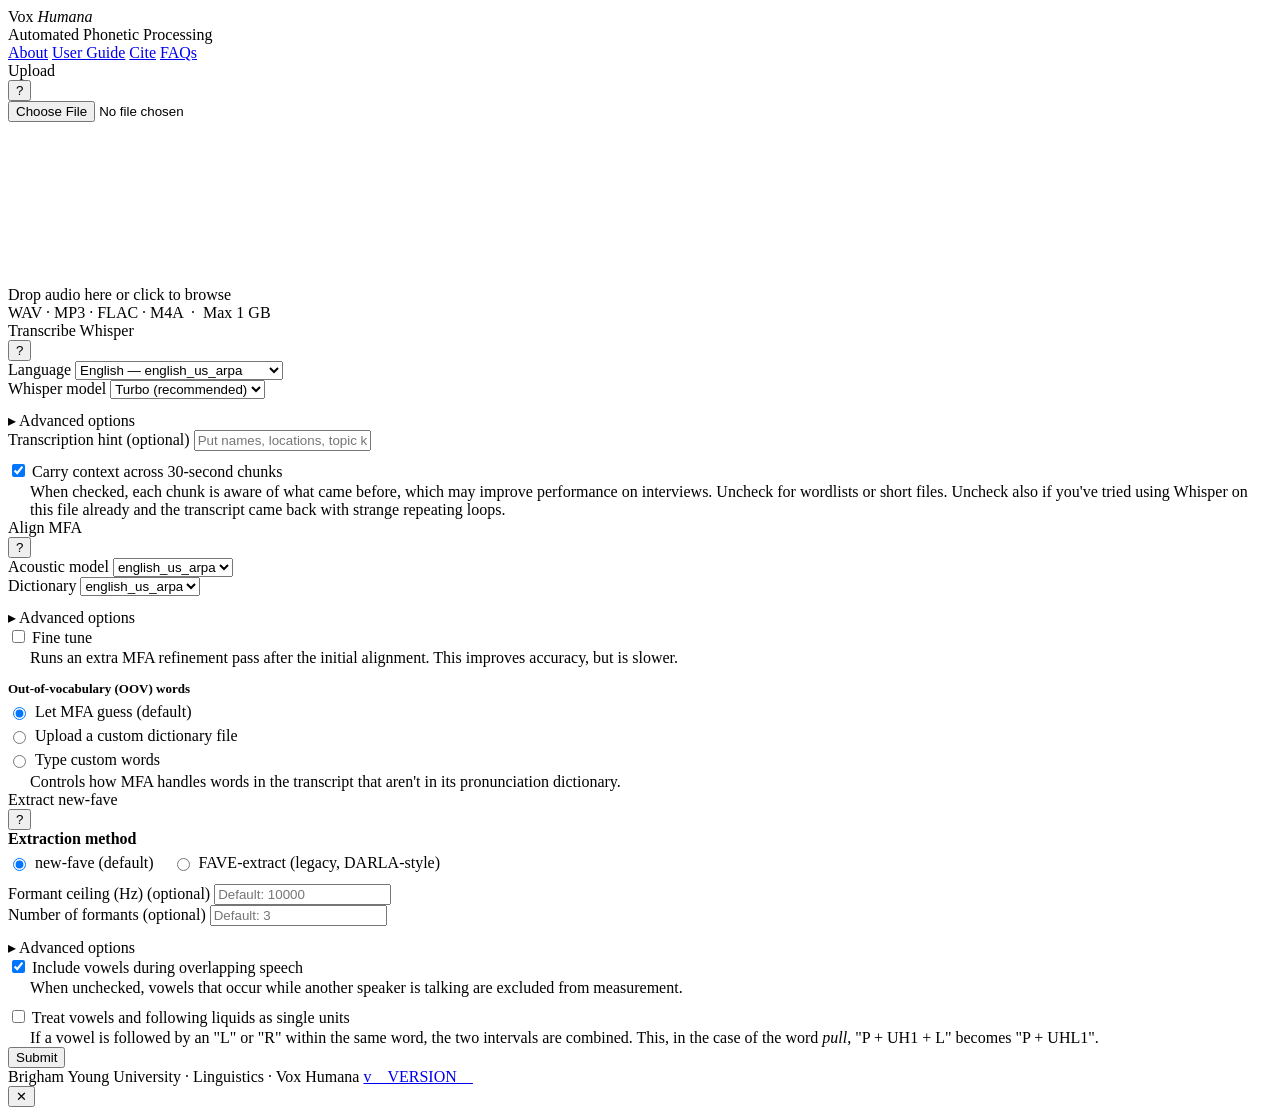
==== web/static/index.html @ cff8c87c "Add custom OOV pronunciation dictionary support for MFA alignment Users can now supply pronunciation" ====
<!DOCTYPE html>
<html lang="en">
<head>
  <meta charset="UTF-8">
  <meta name="viewport" content="width=device-width, initial-scale=1.0">
  <title>Vox Humana — BYU Linguistics</title>
  <link rel="stylesheet" href="__ROOT_PATH__/style.css">
  <script>const ROOT_PATH = "__ROOT_PATH__";</script>
  <script src="__ROOT_PATH__/marked.min.js"></script>
</head>
<body>
<div class="shell">
  <div class="accent-bar"></div>

  <div class="header">
    <div class="logo-area">
      <div class="logo-row">
        <div class="pipe-glyph">
          <span style="width:5px;height:22px;"></span>
          <span style="width:5px;height:30px;"></span>
          <span style="width:5px;height:18px;"></span>
          <span style="width:5px;height:26px;"></span>
        </div>
        <div class="wordmark" onclick="goBack()" title="Back to form">Vox <em>Humana</em></div>
      </div>
      <div class="tagline">Automated Phonetic Processing</div>
    </div>
    <nav class="nav">
      <a href="#" onclick="showDocs('about'); return false;">About</a>
      <a href="#" onclick="showDocs('guide'); return false;">User Guide</a>
      <a href="#" onclick="showDocs('cite'); return false;">Cite</a>
      <a href="#" onclick="showDocs('faq'); return false;">FAQs</a>
    </nav>
  </div>

  <!-- Pipeline progress track — rebuilt dynamically when processing starts -->
  <div class="pipeline-track" id="pipeline-track" style="display:none"></div>

  <!-- ═══════════════════════════════ FORM STATE ═══════════════════════════════ -->
  <div id="state-form" class="body">
    <form id="vxh-form" onsubmit="handleSubmit(event)">

      <!-- ── Upload ─────────────────────────────────────────────────────── -->
      <div class="section">
        <div class="section-head">
          Upload
          <div class="section-rule"></div>
          <button type="button" class="help-btn" onclick="openDrawer('audio')" title="Help">?</button>
        </div>
        <input type="file" id="audio-input" accept=".wav,.mp3,.flac,.m4a,.ogg,.aiff,.aif">
        <div class="upload-zone" id="drop-zone">
          <div class="upload-icon-row">
            <div class="upload-pipe" style="width:6px;height:20px;"></div>
            <div class="upload-pipe" style="width:6px;height:28px;"></div>
            <div class="upload-pipe" style="width:6px;height:16px;"></div>
            <div class="upload-pipe" style="width:6px;height:24px;"></div>
            <div class="upload-pipe" style="width:6px;height:32px;"></div>
            <div class="upload-pipe" style="width:6px;height:18px;"></div>
            <div class="upload-pipe" style="width:6px;height:26px;"></div>
          </div>
          <div class="upload-primary" id="drop-primary">Drop audio here or click to browse</div>
          <div class="upload-secondary" id="drop-secondary">WAV · MP3 · FLAC · M4A &nbsp;·&nbsp; Max 1 GB</div>
          <div class="upload-filename" id="drop-filename" style="display:none"></div>
        </div>

        <!-- TextGrid upload — shown when Transcribe is unchecked -->
        <div id="textgrid-upload-section" style="display:none; margin-top:14px">
          <div class="section-head" style="font-size:11px; margin-bottom:8px">
            Uploaded TextGrid
            <div class="section-rule"></div>
            <button type="button" class="help-btn" onclick="openDrawer('textgrid')" title="Help">?</button>
          </div>
          <input type="file" id="textgrid-input" accept=".TextGrid">
          <div class="upload-zone" id="textgrid-drop-zone" style="padding:20px">
            <div class="upload-primary" id="textgrid-drop-primary" style="font-size:12px">Drop TextGrid here or click to browse</div>
            <div class="upload-secondary" id="textgrid-drop-secondary">.TextGrid (Praat format, utterance tier)</div>
            <div class="upload-filename" id="textgrid-drop-filename" style="display:none"></div>
          </div>

          <!-- Tier picker — shown only for Extract-only jobs (Transcribe and Align
               both off), where the uploaded TextGrid feeds new-fave directly.
               new-fave pairs tiers positionally, not by name, so the user must
               confirm which tier is which rather than let it guess silently. -->
          <div id="tier-picker-section" style="display:none; margin-top:12px; padding:12px 14px; background:var(--pc); border:1px solid var(--pcb); border-radius:4px;">
            <div style="font-size:11px; font-weight:bold; color:var(--pbm); letter-spacing:0.05em; text-transform:uppercase; margin-bottom:8px;">Which tier is which?</div>
            <p style="font-size:12px; color:var(--pbl); margin:0 0 10px; line-height:1.5;">new-fave matches tiers by position, not name, so it needs to know which tier holds phones and which holds words. We've guessed below — check it, or pick manually.</p>
            <div style="display:flex; align-items:flex-end; gap:10px;">
              <div class="field" style="flex:1; min-width:0;">
                <label for="phone-tier-select">Phone tier</label>
                <select id="phone-tier-select" onchange="onTierPickChange()"></select>
              </div>
              <button type="button" class="btn-outline" id="swap-tiers-btn" style="padding:7px 10px; font-size:13px; line-height:1;" onclick="swapTierSelection()" title="Swap phone and word tiers" aria-label="Swap phone and word tiers">⇄</button>
              <div class="field" style="flex:1; min-width:0;">
                <label for="word-tier-select">Word tier</label>
                <select id="word-tier-select" onchange="onTierPickChange()"></select>
              </div>
            </div>
            <p id="tier-picker-status" style="display:none; margin:8px 0 0; font-size:12px; color:#7a3a20; line-height:1.5;"></p>
          </div>

          <!-- Utterance tier picker — shown when Align is running against a
               user-supplied TextGrid (Transcribe off). MFA reads every tier
               in the file as a separate speaker's utterance list, so the
               user must confirm which single tier holds the transcription. -->
          <div id="utterance-tier-picker-section" style="display:none; margin-top:12px; padding:12px 14px; background:var(--pc); border:1px solid var(--pcb); border-radius:4px;">
            <div style="font-size:11px; font-weight:bold; color:var(--pbm); letter-spacing:0.05em; text-transform:uppercase; margin-bottom:8px;">Which tier has the transcription?</div>
            <p style="font-size:12px; color:var(--pbl); margin:0 0 10px; line-height:1.5;">MFA reads every tier in the file as a separate speaker's utterances, so it needs to know which single tier holds the utterance-level transcription. We've guessed below — check it, or pick manually.</p>
            <div class="field">
              <label for="utterance-tier-select">Utterance tier</label>
              <select id="utterance-tier-select"></select>
            </div>
            <p id="utterance-tier-picker-status" style="display:none; margin:8px 0 0; font-size:12px; color:#7a3a20; line-height:1.5;"></p>
          </div>
        </div>
      </div>

      <!-- ── Transcribe ──────────────────────────────────────────────────── -->
      <div class="section">
        <div class="step-head">
          <label class="step-toggle checked" id="toggle-transcription" onclick="toggleStep('transcription')">
            <span class="cb-box"></span>
            <span class="step-label-group">
              <span class="step-label-name">Transcribe</span>
              <span class="step-label-tool">Whisper</span>
            </span>
          </label>
          <div class="section-rule"></div>
          <button type="button" class="help-btn" onclick="openDrawer('transcription')" title="Help">?</button>
        </div>
        <div class="step-body" id="body-transcription">
          <div class="grid-2">
            <div class="field">
              <label for="language">Language</label>
              <select id="language" name="language" onchange="syncLanguage()">
                <option value="en">English — english_us_arpa</option>
                <option value="fr">French — french_mfa</option>
                <option value="de">German — german_mfa</option>
                <option value="pt">Portuguese — portuguese_mfa</option>
                <option value="es">Spanish — spanish_mfa</option>
              </select>
            </div>
            <div class="field">
              <label for="whisper-model">Whisper model</label>
              <select id="whisper-model" name="whisper_model">
                <option value="turbo">Turbo (recommended)</option>
                <option value="large">Large (most accurate)</option>
                <option value="medium">Medium</option>
                <option value="small">Small (fastest)</option>
              </select>
            </div>
          </div>
          <div class="adv-toggle" id="adv-toggle-transcription" onclick="toggleAdvanced('transcription')" style="margin-top:12px">
            <span class="chevron">▸</span> Advanced options
          </div>
          <div class="adv-panel" id="adv-panel-transcription">
            <div class="field">
              <label for="initial-prompt">Transcription hint <span style="font-weight:normal">(optional)</span></label>
              <input type="text" id="initial-prompt" name="initial_prompt" placeholder="Put names, locations, topic keywords, or unusual vocabulary here to help guide the transcription.">
            </div>
            <div class="field-check" style="margin-top:10px">
              <input type="checkbox" id="condition-on-prev" name="condition_on_previous_text" checked>
              <label for="condition-on-prev">Carry context across 30-second chunks</label>
            </div>
            <p class="adv-coming-soon" style="margin: 2px 0 0 22px">When checked, each chunk is aware of what came before, which may improve performance on interviews. Uncheck for wordlists or short files. Uncheck also if you've tried using Whisper on this file already and the transcript came back with strange repeating loops.</p>
          </div>
        </div>
      </div>

      <!-- ── Align ───────────────────────────────────────────────────────── -->
      <div class="section">
        <div class="step-head">
          <label class="step-toggle checked" id="toggle-alignment" onclick="toggleStep('alignment')">
            <span class="cb-box"></span>
            <span class="step-label-group">
              <span class="step-label-name">Align</span>
              <span class="step-label-tool">MFA</span>
            </span>
          </label>
          <div class="section-rule"></div>
          <button type="button" class="help-btn" onclick="openDrawer('alignment')" title="Help">?</button>
        </div>
        <div class="step-body" id="body-alignment">
          <div class="grid-2">
            <div class="field">
              <label for="acoustic-model">Acoustic model</label>
              <select id="acoustic-model" name="acoustic_model">
                <option value="english_us_arpa">english_us_arpa</option>
                <option value="french_mfa">french_mfa</option>
                <option value="german_mfa">german_mfa</option>
                <option value="portuguese_mfa">portuguese_mfa</option>
                <option value="spanish_mfa">spanish_mfa</option>
              </select>
            </div>
            <div class="field">
              <label for="dictionary">Dictionary</label>
              <select id="dictionary" name="dictionary">
                <option value="english_us_arpa">english_us_arpa</option>
                <option value="french_mfa">french_mfa</option>
                <option value="german_mfa">german_mfa</option>
                <option value="portuguese_mfa">portuguese_mfa</option>
                <option value="spanish_mfa">spanish_mfa</option>
              </select>
            </div>
          </div>
          <div class="adv-toggle" id="adv-toggle-alignment" onclick="toggleAdvanced('alignment')" style="margin-top:12px">
            <span class="chevron">▸</span> Advanced options
          </div>
          <div class="adv-panel" id="adv-panel-alignment">
            <div class="field-check">
              <input type="checkbox" id="fine-tune" name="fine_tune">
              <label for="fine-tune">Fine tune</label>
            </div>
            <p class="adv-coming-soon" style="margin: 2px 0 0 22px">Runs an extra MFA refinement pass after the initial alignment. This improves accuracy, but is slower.</p>

            <div style="margin-top:14px">
              <label style="display:block; margin-bottom:6px; font-weight:600; font-size:13px;">Out-of-vocabulary (OOV) words</label>
              <div style="display:flex; flex-direction:column; gap:6px;">
                <label style="display:flex; align-items:center; gap:6px; font-weight:normal; cursor:pointer;">
                  <input type="radio" name="oov_mode" value="guess" id="oov-mode-guess" checked onchange="onOovModeChange()">
                  Let MFA guess (default)
                </label>
                <label style="display:flex; align-items:center; gap:6px; font-weight:normal; cursor:pointer;">
                  <input type="radio" name="oov_mode" value="upload" id="oov-mode-upload" onchange="onOovModeChange()">
                  Upload a custom dictionary file
                </label>
                <label style="display:flex; align-items:center; gap:6px; font-weight:normal; cursor:pointer;">
                  <input type="radio" name="oov_mode" value="type" id="oov-mode-type" onchange="onOovModeChange()">
                  Type custom words
                </label>
              </div>
              <p class="adv-coming-soon" style="margin:4px 0 0 22px">Controls how MFA handles words in the transcript that aren't in its pronunciation dictionary.</p>
              <p class="adv-coming-soon" id="oov-guess-lang-note" style="display:none; margin:4px 0 0 22px; color:#7a3a20;">Automatic guessing isn't available for Spanish or Portuguese yet — out-of-vocabulary words will be left unaligned unless you upload or type custom pronunciations.</p>

              <div id="oov-upload-fields" style="display:none; margin-top:10px; margin-left:22px">
                <input type="file" id="oov-dict-input" accept=".txt,.dict">
                <div class="upload-zone" id="oov-dict-drop-zone" style="padding:20px">
                  <div class="upload-primary" id="oov-dict-drop-primary" style="font-size:12px">Drop dictionary file here or click to browse</div>
                  <div class="upload-secondary" id="oov-dict-drop-secondary">.txt or .dict — tab-separated "word[TAB]pronunciation" lines</div>
                  <div class="upload-filename" id="oov-dict-drop-filename" style="display:none"></div>
                </div>
                <div class="field-check" style="margin-top:10px">
                  <input type="checkbox" id="oov-merge-checkbox" name="oov_merge_with_builtin" checked>
                  <label for="oov-merge-checkbox">Merge with built-in dictionary</label>
                </div>
                <p class="adv-coming-soon" style="margin:2px 0 0 22px">When unchecked, your uploaded file completely replaces the built-in dictionary for this job instead of adding to it.</p>
                <p class="adv-coming-soon" style="margin:4px 0 0 22px">Format: one entry per line, tab-separated — the word, then its pronunciation using the phone set of the selected dictionary (e.g. CMU ARPABET for english_us_arpa). Checked against that dictionary's phone set before the job starts, so a bad phone symbol is caught immediately.</p>
              </div>

              <div id="oov-type-fields" style="display:none; margin-top:10px; margin-left:22px">
                <textarea name="oov_custom_words" id="oov-custom-words" rows="5" placeholder="mormonese&#9;M AO1 R M AH0 N IY1 Z"></textarea>
                <p class="adv-coming-soon" style="margin:4px 0 0">One word per line, tab-separated from its pronunciation using the phone set of the selected dictionary. Always merged with the built-in dictionary, and checked against its phone set before the job starts.</p>
              </div>
            </div>
          </div>
        </div>
      </div>

      <!-- ── Extract ─────────────────────────────────────────────────────── -->
      <div class="section">
        <div class="step-head">
          <label class="step-toggle checked" id="toggle-formants" onclick="toggleStep('formants')">
            <span class="cb-box"></span>
            <span class="step-label-group">
              <span class="step-label-name">Extract</span>
              <span class="step-label-tool">new-fave</span>
            </span>
          </label>
          <div class="section-rule"></div>
          <button type="button" class="help-btn" onclick="openDrawer('formants')" title="Help">?</button>
        </div>
        <p id="formants-lang-note" style="display:none; margin:4px 0 0; padding:8px 12px; background:#fff5f0; border:1px solid #d4856a; border-radius:4px; font-size:12px; color:#7a3a20; line-height:1.5;">Formant extraction (new-fave) currently works with English, Spanish, French, German, and Portuguese only. Switch to one of these languages to re-enable this step.</p>
        <div class="step-body" id="body-formants">
          <div class="field-check" style="margin-bottom:12px">
            <label style="display:block; margin-bottom:6px; font-weight:600;">Extraction method</label>
            <div style="display:flex; gap:18px; align-items:center; flex-wrap:wrap;">
              <label style="display:flex; align-items:center; gap:6px; font-weight:normal; cursor:pointer;">
                <input type="radio" name="formants_engine" value="newfave" id="engine-newfave" checked onchange="onFormantsEngineChange()">
                new-fave (default)
              </label>
              <label style="display:flex; align-items:center; gap:6px; font-weight:normal; cursor:pointer;" id="engine-fave-extract-label">
                <input type="radio" name="formants_engine" value="fave_extract" id="engine-fave-extract" onchange="onFormantsEngineChange()">
                FAVE-extract (legacy, DARLA-style)
              </label>
            </div>
            <p class="adv-coming-soon" id="fave-extract-lang-note" style="display:none; margin:4px 0 0;">FAVE-extract is English only — not available for the selected language.</p>
          </div>

          <div id="newfave-fields">
            <div class="grid-2">
              <div class="field">
                <label for="formant-ceiling">Formant ceiling (Hz) <span style="font-weight:normal">(optional)</span></label>
                <input type="text" id="formant-ceiling" name="formant_ceiling" placeholder="Default: 10000">
              </div>
              <div class="field">
                <label for="num-formants">Number of formants <span style="font-weight:normal">(optional)</span></label>
                <input type="text" id="num-formants" name="num_formants" placeholder="Default: 3">
              </div>
            </div>
            <div class="adv-toggle" id="adv-toggle-formants" onclick="toggleAdvanced('formants')" style="margin-top:12px">
              <span class="chevron">▸</span> Advanced options
            </div>
            <div class="adv-panel" id="adv-panel-formants">
              <div class="field-check">
                <input type="checkbox" id="include-overlaps" name="include_overlaps" checked>
                <label for="include-overlaps">Include vowels during overlapping speech</label>
              </div>
              <p class="adv-coming-soon" style="margin: 2px 0 0 22px">When unchecked, vowels that occur while another speaker is talking are excluded from measurement.</p>

              <div class="field-check" style="margin-top:10px">
                <input type="checkbox" id="combine-preliquid" name="combine_preliquid" onchange="onCombinePreliquidChange()">
                <label for="combine-preliquid">Treat vowels and following liquids as single units</label>
              </div>
              <p class="adv-coming-soon" style="margin: 2px 0 0 22px">If a vowel is followed by an &quot;L&quot; or &quot;R&quot; within the same word, the two intervals are combined. This, in the case of the word <em>pull</em>, &quot;P + UH1 + L&quot; becomes &quot;P + UHL1&quot;.</p>
              <p class="adv-coming-soon" id="combine-preliquid-lang-note" style="display:none; margin: 4px 0 0 22px; color:#7a3a20;">English only — requires CMU ARPABET stress-marked phone labels.</p>

              <div id="combine-preliquid-sub" style="display:none; margin-top:8px; margin-left:22px">
                <div class="field-check">
                  <input type="checkbox" id="include-intervocalic" name="include_intervocalic" checked>
                  <label for="include-intervocalic">Include intervocalic liquids</label>
                </div>
                <p class="adv-coming-soon" style="margin: 2px 0 0 22px">When checked (default), a liquid is combined with the previous vowel even if it's followed by another vowel in the same word — e.g. the "L" in <em>yellow</em>, or in <em>fuller</em>/<em>pooling</em> where a vowel-initial suffix follows what's really a coda liquid. When unchecked, only word-final or preconsonantal liquids are combined (as in <em>pull</em> or <em>world</em>) — but this also excludes cases like <em>fuller</em>/<em>pooling</em> that arguably should still count, since there's no way to tell those apart from true onset liquids like the one in <em>yellow</em> using phone adjacency alone.</p>
              </div>
            </div>
          </div>

          <div id="fave-extract-fields" style="display:none; margin-top:4px; padding:12px; background:#f7f5f0; border:1px solid #ddd; border-radius:4px;">
            <p style="margin:0 0 10px; font-size:12px; color:#555; line-height:1.5;">FAVE-extract is the original FAVE/DARLA vowel-formant algorithm, kept for comparison and reproducibility with older FAVE- or DARLA-based work. English only.</p>
            <div class="grid-2">
              <div class="field">
                <label for="fave-sex">Voice type <span style="font-weight:normal">(required)</span></label>
                <select id="fave-sex" name="fave_sex">
                  <option value="">Select…</option>
                  <option value="f">High</option>
                  <option value="m">Low</option>
                </select>
              </div>
              <div class="field">
                <label for="fave-name">Speaker name <span style="font-weight:normal">(optional)</span></label>
                <input type="text" id="fave-name" name="fave_name">
              </div>
            </div>
          </div>
        </div>
      </div>

      <div id="step-warning" style="display:none; margin-bottom:16px; padding:10px 14px; background:#fff5f0; border:1px solid #d4856a; border-radius:4px; font-size:12px; color:#7a3a20; line-height:1.5;">
        <strong>Invalid combination:</strong> Cannot jump straight from Transcribe to Extract.
      </div>

      <div class="section" style="margin-bottom:0">
        <div class="submit-area">
          <button type="submit" class="btn" id="submit-btn">Submit</button>
        </div>
      </div>

    </form>
  </div>

  <!-- ══════════════════════════════ RUNNING STATE ══════════════════════════════ -->
  <div id="state-running" class="body" style="display:none">
    <div class="progress-view" id="primary-progress-view">
      <div class="progress-spinner">
        <div class="spinner-pipe"></div>
        <div class="spinner-pipe active"></div>
        <div class="spinner-pipe"></div>
        <div class="spinner-pipe active"></div>
        <div class="spinner-pipe"></div>
      </div>
      <div class="progress-filename" id="progress-filename"></div>
      <div class="progress-step-label" id="progress-step-label">Starting…</div>
      <div class="progress-fun-label" id="progress-fun-label"></div>
      <div class="progress-note">
        Processing time scales with recording length — a 1-hour interview may take up to an hour.
        Keep this tab open; the page will update automatically when results are ready.
      </div>
      <div class="progress-note" style="margin-top:6px">Job ID: <code id="running-job-id"></code></div>
      <div class="field-check" style="margin-top:4px">
        <input type="checkbox" id="sound-notify" onchange="onSoundNotifyChange(this)">
        <label for="sound-notify" style="font-size:11px; color:var(--pbl)">Play a sound when processing is complete</label>
      </div>

      <!-- Shown in place of the spinner once this job finishes, but only if
           additional files (below) are also in flight — otherwise the app
           navigates to the full-screen Done/Error state as usual. -->
      <div class="primary-done-inline" id="primary-done-inline" style="display:none">
        <button type="button" class="batch-remove-btn" style="position:absolute; top:8px; right:8px;" title="Dismiss" onclick="dismissPrimaryJob()">×</button>
        <span class="primary-inline-title">✓ Done</span>
        <button type="button" class="btn" style="padding:6px 16px; font-size:10px;" onclick="downloadResults()">Download results</button>
      </div>
      <div class="primary-error-inline" id="primary-error-inline" style="display:none">
        <button type="button" class="batch-remove-btn" style="position:absolute; top:8px; right:8px;" title="Dismiss" onclick="dismissPrimaryJob()">×</button>
        <div class="primary-inline-title" style="color:#c4603a;">✕ Processing failed</div>
        <div class="primary-inline-message" id="primary-error-inline-message"></div>
        <button type="button" class="btn-outline" style="padding:6px 14px; font-size:10px; margin-top:8px;" onclick="downloadResults()">Download partial results</button>
      </div>
    </div>

    <!-- Each confirmed additional file gets its own mini version of the
         panel above (filename, spinner, job ID, sound toggle), stacked here
         in confirmation order and separated by a divider. -->
    <div id="confirmed-jobs-container"></div>

    <!-- ── Process additional files ──────────────────────────────────────
         Uses the exact settings the job above was submitted with — there's
         no live settings form on this page, so nothing here can drift out
         of sync with it. -->
    <div class="section" id="batch-add-section" style="margin-top:4px; padding:0 28px 24px;">
      <div class="section-head">
        Process additional files
        <div class="section-rule"></div>
        <button type="button" class="btn-outline" style="padding:5px 12px; font-size:9px;" onclick="resetForm()" title="Reset the page — jobs already running keep going and stay recoverable, they just leave this view">Start over</button>
      </div>
      <p style="font-size:11px; color:var(--pbl); margin:0 0 12px; line-height:1.6;" id="batch-add-hint">Uses the same settings as the job above. Drop more files here — each one runs through the queue on its own, so you don't have to wait for this job to finish.</p>
      <input type="file" id="batch-file-input" multiple>
      <div class="upload-zone batch-drop-zone" id="batch-drop-zone">
        <div class="upload-primary" id="batch-drop-primary">Drop audio/TextGrid files here, or click to browse</div>
        <div class="upload-secondary" id="batch-drop-secondary">Up to 8 hours of audio (200 files max) — matched automatically by filename</div>
      </div>
      <div class="batch-capacity-status" id="batch-capacity-status"></div>
      <div id="batch-cap-banner"></div>
      <div class="batch-table" id="batch-table" style="margin-top:12px"></div>
      <div class="batch-summary-bar" id="batch-summary-bar"></div>
    </div>
  </div>

  <!-- ═══════════════════════════════ DONE STATE ════════════════════════════════ -->
  <div id="state-done" class="body" style="display:none">
    <div class="results-view">
      <div class="success-mark">✓</div>
      <div class="results-title">Processing complete</div>
      <div class="progress-filename" id="done-filename"></div>
      <div class="results-note" id="results-note">
        Your results are ready.
      </div>
      <div class="results-note" style="margin-top:4px">Job ID: <code id="done-job-id"></code></div>
      <div class="results-actions">
        <button class="btn" id="download-btn" onclick="downloadResults()">Download results</button>
        <button class="btn-outline" onclick="resetForm()">Submit another file</button>
      </div>
    </div>
  </div>

  <!-- ══════════════════════════════ ERROR STATE ════════════════════════════════ -->
  <div id="state-error" class="body" style="display:none; position:relative">
    <button type="button" class="batch-remove-btn" style="position:absolute; top:8px; right:8px;" title="Dismiss" onclick="resetForm()">×</button>
    <div class="error-view">
      <div class="error-icon">✕</div>
      <div class="error-title">Processing failed</div>
      <div class="error-message" id="error-message"></div>
      <div class="error-contact">
        <p>Need help? Email <a href="mailto:joey_stanley@byu.edu">joey_stanley@byu.edu</a> and include:</p>
        <ul>
          <li>Your <strong>Job ID</strong>: <code id="error-job-id"></code></li>
          <li>The files you uploaded:
            <ul id="error-uploaded-files"></ul>
          </li>
        </ul>
      </div>
      <div style="display:flex; gap:12px;">
        <button class="btn-outline" onclick="downloadResults()">Download partial results</button>
        <button class="btn" onclick="resetForm()">Try again</button>
      </div>
    </div>
  </div>

  <!-- ════════════════════════════════ DOCS STATE ═══════════════════════════════ -->
  <div id="state-docs" style="display:none">

    <div class="docs-tab-nav">
      <button class="docs-back-btn" onclick="goBack()">← Back</button>
      <button id="tabBtn-about" class="docs-tab-btn active" onclick="switchTab('about')">About</button>
      <button id="tabBtn-guide" class="docs-tab-btn" onclick="switchTab('guide')">User Guide</button>
      <button id="tabBtn-cite"  class="docs-tab-btn" onclick="switchTab('cite')">Cite</button>
      <button id="tabBtn-faq"   class="docs-tab-btn" onclick="switchTab('faq')">FAQs</button>
    </div>

    <div class="body">

      <!-- Tab content is loaded from /content/*.md on first open -->
      <div id="tab-about" class="tab-panel prose"></div>
      <div id="tab-guide" class="tab-panel prose" style="display:none"></div>
      <div id="tab-cite"  class="tab-panel prose" style="display:none"></div>
      <div id="tab-faq"   class="tab-panel prose" style="display:none"></div>

        </div><!-- /.body -->
  </div><!-- /#state-docs -->

  <div class="footer">
    <div class="footer-left">Brigham Young University · Linguistics · Vox Humana <a href="https://github.com/JoeyStanley/VoxHumana/blob/main/CHANGELOG.md" target="_blank" rel="noopener" class="footer-version-link">v__VERSION__</a></div>
    <div class="pipe-row-footer">
      <span style="width:3px;height:9px;"></span>
      <span style="width:3px;height:13px;"></span>
      <span style="width:3px;height:7px;"></span>
      <span style="width:3px;height:11px;"></span>
      <span style="width:3px;height:15px;"></span>
      <span style="width:3px;height:8px;"></span>
      <span style="width:3px;height:12px;"></span>
    </div>
  </div>

  <!-- ─── Slide-in drawer ─────────────────────────────────────────────────── -->
  <div class="drawer-overlay" id="drawer-overlay" onclick="closeDrawer()"></div>
  <div class="drawer" id="drawer">
    <div class="drawer-header">
      <div class="drawer-title" id="drawer-title"></div>
      <button class="drawer-close" onclick="closeDrawer()">✕</button>
    </div>
    <div class="drawer-body prose" id="drawer-body"></div>
  </div>

</div><!-- /.shell -->

<script>
  // ─── Content paths (edit .md files in web/static/content/) ─────────────────────
  const DRAWER_META = {
    audio:         { title: 'Audio file',                    path: `${ROOT_PATH}/content/help-audio.md` },
    transcription: { title: 'Transcription · Whisper',       path: `${ROOT_PATH}/content/help-transcription.md` },
    alignment:     { title: 'Forced alignment · MFA',        path: `${ROOT_PATH}/content/help-alignment.md` },
    formants:      { title: 'Formant extraction · new-fave', path: `${ROOT_PATH}/content/help-formants.md` },
    textgrid:      { title: 'Uploading your own TextGrid',    path: `${ROOT_PATH}/content/help-textgrid.md` },
  };

  const TAB_PATHS = {
    about: `${ROOT_PATH}/content/about.md`,
    guide: `${ROOT_PATH}/content/guide.md`,
    cite:  `${ROOT_PATH}/content/cite.md`,
    faq:   `${ROOT_PATH}/content/faq.md`,
  };

  // ─── Markdown loader ──────────────────────────────────────────────────────────
  const _cache = {};

  async function renderMarkdown(path) {
    if (_cache[path]) return _cache[path];
    const res = await fetch(path);
    if (!res.ok) throw new Error(`HTTP ${res.status} loading ${path}`);
    let html = marked.parse(await res.text());
    // open external links in a new tab
    html = html.replace(/<a href="(https?:\/\/[^"]+)"/g,
                        '<a href="$1" target="_blank" rel="noopener"');
    _cache[path] = html;
    return html;
  }

  // ─── State ────────────────────────────────────────────────────────────────────
  let selectedFile     = null;
  let selectedTextGrid = null;
  let selectedOovDictionary = null;
  let currentJobId        = null;
  let currentDownloadToken = null;
  let primarySettled   = true;  // false while the primary job still needs polling
  let globalPollTimer  = null;  // single shared timer for the primary + every confirmed row
  let inDocs           = false;
  let appViewState     = 'form';
  let completionSoundEnabled = false;

  // Fun rotating status messages shown under the real step label while a job
  // is running — purely decorative, doesn't reflect actual pipeline state.
  // Loaded from content/loading-messages.txt so new ones can be added without
  // touching this file; this fallback only covers a fetch failure.
  let FUN_LOADING_MESSAGES = ['Warming up the pipes…'];
  let funMessageTimer = null;

  const funMessagesPromise = (async () => {
    try {
      const res = await fetch(`${ROOT_PATH}/content/loading-messages.txt`);
      if (res.ok) {
        const lines = (await res.text()).split('\n')
          .map(l => l.trim())
          .filter(l => l && !l.startsWith('#'));
        if (lines.length) FUN_LOADING_MESSAGES = lines;
      }
    } catch (err) { /* keep the fallback message */ }
  })();

  async function startFunMessages() {
    if (funMessageTimer) return;
    await funMessagesPromise;
    if (appViewState !== 'running') return; // state moved on while messages were loading
    const el = document.getElementById('progress-fun-label');
    if (!el) return;
    let i = Math.floor(Math.random() * FUN_LOADING_MESSAGES.length);
    el.textContent = FUN_LOADING_MESSAGES[i];
    funMessageTimer = setInterval(() => {
      i = (i + 1) % FUN_LOADING_MESSAGES.length;
      el.textContent = FUN_LOADING_MESSAGES[i];
    }, 4000);
  }

  function stopFunMessages() {
    if (funMessageTimer) {
      clearInterval(funMessageTimer);
      funMessageTimer = null;
    }
    const el = document.getElementById('progress-fun-label');
    if (el) el.textContent = '';
  }

  // Which steps are active (all on by default)
  const stepActive = { transcription: true, alignment: true, formants: true };

  // True when formants was auto-disabled due to a non-English language selection,
  // so we know to re-enable it if the user switches back to English (but not if
  // they manually unchecked it themselves).
  let formantsLockedByLanguage = false;

  // Mapping from backend step number → track position (rebuilt on submit)
  let trackStepMap = {};

  // ─── Batch upload state ("process additional files", on the running page) ────
  // There's no live settings form on the running page, so there's nothing to
  // lock — every row submits with whatever the (hidden, unreachable) form
  // fields already hold, which can't change once a job is in flight.
  let batchFiles           = [];   // {fid, file, relDir, kind, duration}
  let batchRows            = [];   // see makeRow()
  let fidCounter            = 0;
  let rowIdCounter          = 0;
  const MAX_BATCH_FILE_COUNT   = 200;
  const MAX_TOTAL_AUDIO_SECONDS = 8 * 3600;
  const MAX_CONCURRENT_UPLOADS = 2;
  let activeUploadCount    = 0;
  const uploadQueue         = [];
  let dragSource            = null; // {rowId, side} for drag-to-repair
  const BATCH_AUDIO_EXTENSIONS = new Set(['.wav', '.mp3', '.flac', '.ogg', '.m4a', '.aiff', '.aif']);
  const KNOWN_SUFFIXES = ['_aligned', '-aligned', '_corrected', '-corrected', '_edited', '-edited', '_final', '-final'];
  const VXH_JOBS_KEY = 'vxh_jobs';

  // ─── File selection ───────────────────────────────────────────────────────────
  const dropZone  = document.getElementById('drop-zone');
  const fileInput = document.getElementById('audio-input');

  dropZone.addEventListener('click', () => fileInput.click());
  dropZone.addEventListener('dragover', (e) => { e.preventDefault(); dropZone.classList.add('drag-over'); });
  dropZone.addEventListener('dragleave', () => dropZone.classList.remove('drag-over'));
  dropZone.addEventListener('drop', (e) => {
    e.preventDefault(); dropZone.classList.remove('drag-over');
    if (e.dataTransfer.files[0]) setFile(e.dataTransfer.files[0]);
  });
  fileInput.addEventListener('change', () => { if (fileInput.files[0]) setFile(fileInput.files[0]); });

  function setFile(file) {
    selectedFile = file;
    dropZone.classList.add('has-file');
    document.getElementById('drop-primary').textContent     = 'File selected';
    document.getElementById('drop-secondary').style.display = 'none';
    const fn = document.getElementById('drop-filename');
    fn.textContent   = file.name;
    fn.style.display = 'block';
  }

  // TextGrid upload
  const tgDropZone  = document.getElementById('textgrid-drop-zone');
  const tgFileInput = document.getElementById('textgrid-input');

  tgDropZone.addEventListener('click', () => tgFileInput.click());
  tgDropZone.addEventListener('dragover', (e) => { e.preventDefault(); tgDropZone.classList.add('drag-over'); });
  tgDropZone.addEventListener('dragleave', () => tgDropZone.classList.remove('drag-over'));
  tgDropZone.addEventListener('drop', (e) => {
    e.preventDefault(); tgDropZone.classList.remove('drag-over');
    if (e.dataTransfer.files[0]) setTextGrid(e.dataTransfer.files[0]);
  });
  tgFileInput.addEventListener('change', () => { if (tgFileInput.files[0]) setTextGrid(tgFileInput.files[0]); });

  // Custom OOV dictionary upload
  const oovDropZone  = document.getElementById('oov-dict-drop-zone');
  const oovFileInput = document.getElementById('oov-dict-input');

  oovDropZone.addEventListener('click', () => oovFileInput.click());
  oovDropZone.addEventListener('dragover', (e) => { e.preventDefault(); oovDropZone.classList.add('drag-over'); });
  oovDropZone.addEventListener('dragleave', () => oovDropZone.classList.remove('drag-over'));
  oovDropZone.addEventListener('drop', (e) => {
    e.preventDefault(); oovDropZone.classList.remove('drag-over');
    if (e.dataTransfer.files[0]) setOovDictionary(e.dataTransfer.files[0]);
  });
  oovFileInput.addEventListener('change', () => { if (oovFileInput.files[0]) setOovDictionary(oovFileInput.files[0]); });

  function setOovDictionary(file) {
    selectedOovDictionary = file;
    oovDropZone.classList.add('has-file');
    document.getElementById('oov-dict-drop-primary').textContent     = 'File selected';
    document.getElementById('oov-dict-drop-secondary').style.display = 'none';
    const fn = document.getElementById('oov-dict-drop-filename');
    fn.textContent   = file.name;
    fn.style.display = 'block';
  }

  // ─── "Process additional files" drop zone (on the running page) ─────────────
  // Always goes through the batch table, even for a single file, since this
  // zone's whole purpose is reviewing/pairing before it submits.
  const batchDropZone  = document.getElementById('batch-drop-zone');
  const batchFileInput = document.getElementById('batch-file-input');

  batchDropZone.addEventListener('click', () => batchFileInput.click());
  batchDropZone.addEventListener('dragover', (e) => { e.preventDefault(); batchDropZone.classList.add('drag-over'); });
  batchDropZone.addEventListener('dragleave', () => batchDropZone.classList.remove('drag-over'));
  batchDropZone.addEventListener('drop', async (e) => {
    e.preventDefault(); batchDropZone.classList.remove('drag-over');
    const entries = await collectFilesFromDataTransfer(e.dataTransfer);
    if (entries.length) mergeIntoBatch(entries);
  });
  batchFileInput.addEventListener('change', () => {
    const entries = Array.from(batchFileInput.files).map(file => ({
      file,
      relDir: file.webkitRelativePath ? file.webkitRelativePath.split('/').slice(0, -1).join('/') : '',
    }));
    batchFileInput.value = '';
    if (entries.length) mergeIntoBatch(entries);
  });

  function setTextGrid(file) {
    selectedTextGrid = file;
    tgDropZone.classList.add('has-file');
    document.getElementById('textgrid-drop-primary').textContent     = 'File selected';
    document.getElementById('textgrid-drop-secondary').style.display = 'none';
    const fn = document.getElementById('textgrid-drop-filename');
    fn.textContent   = file.name;
    fn.style.display = 'block';
    maybeLoadTierPicker();
  }

  // ─── Tier picker ───────────────────────────────────────────────────────────
  // Two upload flows need the user to confirm which tier in their TextGrid
  // plays which role, rather than let the app guess silently:
  //   - Extract-only (Transcribe and Align both off): new-fave pairs a
  //     speaker's tiers positionally as (Word, Phone) — it never looks at
  //     tier names, and silently misreads any other tier count or order.
  //   - Align-only (Transcribe off, Align on): MFA reads every tier in the
  //     file as a separate speaker's utterance list, so the user must
  //     confirm which single tier holds the transcription.
  let tierPickerLoadedFor = null;
  let _phonePrev = null;
  let _wordPrev  = null;

  function isExtractOnlyMode() {
    return !stepActive.transcription && !stepActive.alignment;
  }

  function isAlignOnlyTextGridMode() {
    return !stepActive.transcription && stepActive.alignment;
  }

  function populateUtteranceTierSelect(tierNames, guess) {
    const sel = document.getElementById('utterance-tier-select');
    sel.innerHTML = '';
    tierNames.forEach((name, i) => {
      const opt = document.createElement('option');
      opt.value = String(i);
      opt.textContent = `${i + 1}. ${name}`;
      sel.appendChild(opt);
    });

    const hasGuess = (v) => v !== null && v !== undefined;
    sel.value = String(hasGuess(guess.utterance) ? guess.utterance : 0);

    const statusEl = document.getElementById('utterance-tier-picker-status');
    if (tierNames.length > 1) {
      statusEl.textContent = 'This TextGrid has more than one tier — MFA reads each as a separate speaker, so pick the one with the transcription.';
      statusEl.style.display = '';
    } else {
      statusEl.style.display = 'none';
    }
  }

  function populateTierSelects(tierNames, guess) {
    const phoneSel = document.getElementById('phone-tier-select');
    const wordSel  = document.getElementById('word-tier-select');
    phoneSel.innerHTML = '';
    wordSel.innerHTML  = '';
    tierNames.forEach((name, i) => {
      const label = `${i + 1}. ${name}`;
      const opt1 = document.createElement('option');
      opt1.value = String(i); opt1.textContent = label;
      phoneSel.appendChild(opt1);
      const opt2 = document.createElement('option');
      opt2.value = String(i); opt2.textContent = label;
      wordSel.appendChild(opt2);
    });

    const hasGuess = (v) => v !== null && v !== undefined;
    const phoneIdx = hasGuess(guess.phone) ? guess.phone : 0;
    const wordIdx  = hasGuess(guess.word)  ? guess.word  : (tierNames.length > 1 ? 1 : 0);
    phoneSel.value = String(phoneIdx);
    wordSel.value  = String(wordIdx);
    _phonePrev = phoneSel.value;
    _wordPrev  = wordSel.value;

    const statusEl = document.getElementById('tier-picker-status');
    if (tierNames.length < 2) {
      statusEl.textContent = 'This TextGrid only has one tier — new-fave needs separate word and phone tiers.';
      statusEl.style.display = '';
    } else {
      statusEl.style.display = 'none';
    }
  }

  function onTierPickChange() {
    const phoneSel = document.getElementById('phone-tier-select');
    const wordSel  = document.getElementById('word-tier-select');
    if (phoneSel.value === wordSel.value) {
      // Whichever select just changed stole the other's tier — hand the
      // other select the value it gave up, so the two never collide.
      if (phoneSel.value !== _phonePrev) wordSel.value = _phonePrev;
      else phoneSel.value = _wordPrev;
    }
    _phonePrev = phoneSel.value;
    _wordPrev  = wordSel.value;
  }

  function swapTierSelection() {
    const phoneSel = document.getElementById('phone-tier-select');
    const wordSel  = document.getElementById('word-tier-select');
    const tmp = phoneSel.value;
    phoneSel.value = wordSel.value;
    wordSel.value  = tmp;
    _phonePrev = phoneSel.value;
    _wordPrev  = wordSel.value;
  }

  async function maybeLoadTierPicker() {
    const wordPhoneSection = document.getElementById('tier-picker-section');
    const utteranceSection = document.getElementById('utterance-tier-picker-section');
    const mode = isExtractOnlyMode() ? 'wordphone' : (isAlignOnlyTextGridMode() ? 'utterance' : null);

    if (!mode || !selectedTextGrid) {
      wordPhoneSection.style.display = 'none';
      utteranceSection.style.display = 'none';
      tierPickerLoadedFor = null;
      return;
    }
    wordPhoneSection.style.display = mode === 'wordphone' ? '' : 'none';
    utteranceSection.style.display = mode === 'utterance' ? '' : 'none';

    if (tierPickerLoadedFor === selectedTextGrid) return; // already loaded for this file
    tierPickerLoadedFor = selectedTextGrid;

    // Whichever picker is visible shows the "reading" status while the
    // fetch is in flight; the response populates both pickers at once so
    // switching modes afterward (e.g. toggling Align) needs no refetch.
    const statusEl = mode === 'wordphone'
      ? document.getElementById('tier-picker-status')
      : document.getElementById('utterance-tier-picker-status');
    statusEl.textContent = 'Reading tiers…';
    statusEl.style.display = '';

    const data = new FormData();
    data.append('textgrid', selectedTextGrid);
    try {
      const res  = await fetch(`${ROOT_PATH}/api/textgrid-tiers`, { method: 'POST', body: data });
      const body = await parseJsonResponse(res);
      if (!res.ok) throw new Error(body.detail || 'Could not read TextGrid tiers.');
      populateTierSelects(body.tiers, body.guess);
      populateUtteranceTierSelect(body.tiers, body.guess);
    } catch (err) {
      document.getElementById('phone-tier-select').innerHTML = '';
      document.getElementById('word-tier-select').innerHTML  = '';
      document.getElementById('utterance-tier-select').innerHTML = '';
      statusEl.textContent   = err.message;
      statusEl.style.display = '';
    }
  }

  // ─── Step combination validation ─────────────────────────────────────────────
  function isStepComboInvalid() {
    // The only invalid combo: Transcribe on + Align off + Extract on.
    // (Extract-only with a user-supplied MFA TextGrid is valid.)
    return stepActive.transcription && !stepActive.alignment && stepActive.formants;
  }

  function checkStepCombination() {
    const invalid = isStepComboInvalid();
    document.getElementById('step-warning').style.display = invalid ? '' : 'none';
    document.getElementById('submit-btn').disabled = invalid;
  }

  // ═══════════════════════════════ Batch upload ═══════════════════════════════
  // Lets many audio/TextGrid files be dropped at once (up to MAX_TOTAL_AUDIO_SECONDS
  // of audio, or MAX_BATCH_FILE_COUNT files, whichever comes first), paired
  // automatically by filename, reviewed in a table, and submitted one
  // row at a time through the exact same /api/jobs endpoint the single-file
  // form uses — every row shares the settings currently in the form.

  function escapeHtml(s) {
    return String(s).replace(/[&<>"']/g, c => ({ '&': '&amp;', '<': '&lt;', '>': '&gt;', '"': '&quot;', "'": '&#39;' }[c]));
  }

  function normalizeStem(filename) {
    const dot = filename.lastIndexOf('.');
    return (dot >= 0 ? filename.slice(0, dot) : filename).toLowerCase();
  }

  function stripKnownSuffixes(stem) {
    for (const suf of KNOWN_SUFFIXES) {
      if (stem.endsWith(suf)) return stem.slice(0, -suf.length);
    }
    return stem;
  }

  function classifyFile(file) {
    const name = file.name.toLowerCase();
    const dot = name.lastIndexOf('.');
    const ext = dot >= 0 ? name.slice(dot) : '';
    if (ext === '.textgrid') return 'textgrid';
    if (BATCH_AUDIO_EXTENSIONS.has(ext)) return 'audio';
    return 'unknown';
  }

  // ─── Duration probing (for the 8-hour cap) ───────────────────────────────────
  // A File object doesn't expose duration on its own — the browser has to
  // actually read the file. An <audio> element's loadedmetadata event only
  // needs the header, not a full decode, so this is cheap even for large
  // files. Falls back to 0 (doesn't count against the cap) if a file is
  // unreadable or a browser quirk reports a non-finite duration, rather than
  // blocking the whole drop on one bad file.
  function probeAudioDuration(file) {
    return new Promise((resolve) => {
      const url = URL.createObjectURL(file);
      const audioEl = new Audio();
      let settled = false;
      const finish = (duration) => {
        if (settled) return;
        settled = true;
        URL.revokeObjectURL(url);
        resolve(Number.isFinite(duration) && duration > 0 ? duration : 0);
      };
      audioEl.addEventListener('loadedmetadata', () => {
        if (Number.isFinite(audioEl.duration)) { finish(audioEl.duration); return; }
        // Some encodings (certain VBR MP3s especially) don't report a real
        // duration until you seek near the end — a well-known browser quirk,
        // not a broken file. Force it, then read the corrected duration.
        const onTimeUpdate = () => {
          audioEl.removeEventListener('timeupdate', onTimeUpdate);
          finish(audioEl.duration);
        };
        audioEl.addEventListener('timeupdate', onTimeUpdate);
        audioEl.currentTime = 1e101;
      });
      audioEl.addEventListener('error', () => finish(0));
      setTimeout(() => finish(0), 8000);
      audioEl.src = url;
    });
  }

  function totalQueuedSeconds() {
    return batchFiles.filter(f => f.kind === 'audio').reduce((sum, f) => sum + (f.duration || 0), 0);
  }

  function formatDuration(seconds) {
    const totalMinutes = Math.round(seconds / 60);
    const h = Math.floor(totalMinutes / 60);
    const m = totalMinutes % 60;
    return h === 0 ? `${m}m` : `${h}h ${m}m`;
  }

  function renderCapacityStatus() {
    const el = document.getElementById('batch-capacity-status');
    if (!el) return;
    if (!batchFiles.length) { el.style.display = 'none'; return; }
    el.style.display = 'block';
    el.textContent = `${formatDuration(totalQueuedSeconds())} of ${formatDuration(MAX_TOTAL_AUDIO_SECONDS)} queued · ${batchFiles.length} of ${MAX_BATCH_FILE_COUNT} files`;
  }

  // ─── Folder-aware drop collection ────────────────────────────────────────────
  // Uses the DataTransferItem Entry API (webkitGetAsEntry) to walk dropped
  // folders and recover each file's relative directory — needed so same-named
  // files in different speaker subfolders never get cross-paired. Falls back
  // to a flat file list (no directory info) when the Entry API isn't available.
  function walkEntry(entry, results) {
    return new Promise((resolve) => {
      if (entry.isFile) {
        entry.file(file => {
          const parts = (entry.fullPath || '/' + file.name).split('/').filter(Boolean);
          parts.pop();
          results.push({ file, relDir: parts.join('/') });
          resolve();
        }, () => resolve());
      } else if (entry.isDirectory) {
        const reader = entry.createReader();
        const readBatch = () => {
          reader.readEntries((batch) => {
            if (!batch.length) { resolve(); return; }
            Promise.all(batch.map(e => walkEntry(e, results))).then(readBatch);
          }, () => resolve());
        };
        readBatch();
      } else {
        resolve();
      }
    });
  }

  async function collectFilesFromDataTransfer(dataTransfer) {
    const items = dataTransfer.items;
    if (!items || !items.length || typeof items[0].webkitGetAsEntry !== 'function') {
      return Array.from(dataTransfer.files).map(file => ({ file, relDir: '' }));
    }
    const entries = [];
    for (let i = 0; i < items.length; i++) {
      const entry = items[i].webkitGetAsEntry();
      if (entry) entries.push(entry);
    }
    if (!entries.length) {
      return Array.from(dataTransfer.files).map(file => ({ file, relDir: '' }));
    }
    const results = [];
    await Promise.all(entries.map(entry => walkEntry(entry, results)));
    return results;
  }

  // ─── Row model ────────────────────────────────────────────────────────────────
  function makeRow(audioEntry, tgEntry, matchType) {
    return {
      rowId: 'r' + (++rowIdCounter),
      matchType, // 'exact' | 'fuzzy' | 'manual' | 'ambiguous' | 'unmatched'
      audioFid: audioEntry ? audioEntry.fid : null,
      tgFid:    tgEntry    ? tgEntry.fid    : null,
      audioName: audioEntry ? audioEntry.file.name : null,
      tgName:    tgEntry    ? tgEntry.file.name    : null,
      tierInfo: null,
      tierFetchStatus: 'idle', // idle | loading | loaded | error
      phoneIdx: null, wordIdx: null, uttIdx: null,
      confirmed: false, locked: false,
      jobId: null, downloadToken: null,
      jobStatus: 'unsubmitted', stepName: null, errorMessage: null,
      collapsed: false, soundEnabled: false,
    };
  }

  function isExtractOnlyModeBatch() { return isExtractOnlyMode(); }
  function isAlignOnlyModeBatch()   { return isAlignOnlyTextGridMode(); }

  function rowNeedsTierPicker(row) {
    if (!row.tgFid) return null;
    if (isExtractOnlyModeBatch()) return 'wordphone';
    if (isAlignOnlyModeBatch())   return 'utterance';
    return null;
  }

  function isRowError(row) {
    if (row.matchType === 'ambiguous') return true;
    const tgMode = !stepActive.transcription;
    if (tgMode) {
      if (!row.audioFid || !row.tgFid) return true;
    }
    return false;
  }

  function isRowReadyToConfirm(row) {
    if (row.locked || row.confirmed) return false;
    if (isStepComboInvalid()) return false;
    if (isRowError(row)) return false;
    const tierMode = rowNeedsTierPicker(row);
    if (tierMode === 'wordphone') {
      if (row.tierFetchStatus !== 'loaded') return false;
      if (row.phoneIdx === null || row.wordIdx === null || row.phoneIdx === row.wordIdx) return false;
    } else if (tierMode === 'utterance') {
      if (row.tierFetchStatus !== 'loaded') return false;
      if (row.uttIdx === null) return false;
    }
    return true;
  }

  async function fetchTierInfoForRow(row) {
    const mode = rowNeedsTierPicker(row);
    if (!mode || row.tierFetchStatus === 'loading' || row.tierFetchStatus === 'loaded') return;
    row.tierFetchStatus = 'loading';
    renderPairingTable();
    try {
      const fileEntry = batchFiles.find(f => f.fid === row.tgFid);
      const data = new FormData();
      data.append('textgrid', fileEntry.file);
      const res  = await fetch(`${ROOT_PATH}/api/textgrid-tiers`, { method: 'POST', body: data });
      const body = await parseJsonResponse(res);
      if (!res.ok) throw new Error(body.detail || 'Could not read TextGrid tiers.');
      row.tierInfo = body;
      if (mode === 'wordphone') {
        row.phoneIdx = (body.guess.phone ?? 0);
        row.wordIdx  = (body.guess.word  ?? (body.tiers.length > 1 ? 1 : 0));
      } else {
        row.uttIdx = (body.guess.utterance ?? 0);
      }
      row.tierFetchStatus = 'loaded';
    } catch (err) {
      row.tierFetchStatus = 'error';
      row.errorMessage = err.message;
    }
    renderPairingTable();
  }

  // ─── Matching ─────────────────────────────────────────────────────────────────
  function computePool() {
    const lockedFids = new Set();
    batchRows.filter(r => r.locked).forEach(r => {
      if (r.audioFid) lockedFids.add(r.audioFid);
      if (r.tgFid)    lockedFids.add(r.tgFid);
    });
    return batchFiles.filter(f => !lockedFids.has(f.fid));
  }

  function groupByStem(files, transform) {
    const map = new Map();
    files.forEach(f => {
      const stem = transform(normalizeStem(f.file.name));
      if (!map.has(stem)) map.set(stem, []);
      map.get(stem).push(f);
    });
    return map;
  }

  function pairByStemMaps(audioMap, tgMap, matchType, outRows, usedAudio, usedTg) {
    for (const [stem, audioCands0] of audioMap) {
      if (!tgMap.has(stem)) continue;
      const audioCands = audioCands0.filter(f => !usedAudio.has(f.fid));
      const tgCands     = tgMap.get(stem).filter(f => !usedTg.has(f.fid));
      if (!audioCands.length || !tgCands.length) continue;

      if (audioCands.length === 1 && tgCands.length === 1) {
        outRows.push(makeRow(audioCands[0], tgCands[0], matchType));
        usedAudio.add(audioCands[0].fid);
        usedTg.add(tgCands[0].fid);
        continue;
      }

      // Collision on this stem (e.g. same filename in two speaker folders) —
      // only resolve a same-relative-directory bucket when it's itself
      // unambiguous (exactly one file on each side for that directory).
      // Anything left — including a same-directory bucket that's STILL a
      // collision — is a genuine ambiguity, flagged below rather than guessed.
      const audioByDir = new Map();
      audioCands.forEach(a => { if (!audioByDir.has(a.relDir)) audioByDir.set(a.relDir, []); audioByDir.get(a.relDir).push(a); });
      const tgByDir = new Map();
      tgCands.forEach(t => { if (!tgByDir.has(t.relDir)) tgByDir.set(t.relDir, []); tgByDir.get(t.relDir).push(t); });

      audioByDir.forEach((aList, dir) => {
        const tList = tgByDir.get(dir);
        if (aList.length === 1 && tList && tList.length === 1) {
          outRows.push(makeRow(aList[0], tList[0], 'exact'));
          usedAudio.add(aList[0].fid);
          usedTg.add(tList[0].fid);
        }
      });
    }
  }

  function runMatchingPass() {
    const pool = computePool();
    const tgMode = !stepActive.transcription;
    const audioPool = pool.filter(f => f.kind === 'audio');
    const tgPool     = tgMode ? pool.filter(f => f.kind === 'textgrid') : [];

    const usedAudio = new Set();
    const usedTg    = new Set();
    const newRows   = [];

    pairByStemMaps(
      groupByStem(audioPool, s => s),
      groupByStem(tgPool, s => s),
      'exact', newRows, usedAudio, usedTg
    );
    pairByStemMaps(
      groupByStem(audioPool.filter(f => !usedAudio.has(f.fid)), stripKnownSuffixes),
      groupByStem(tgPool.filter(f => !usedTg.has(f.fid)), stripKnownSuffixes),
      'fuzzy', newRows, usedAudio, usedTg
    );

    const audioStemSet = new Set(audioPool.map(f => normalizeStem(f.file.name)));
    const tgStemSet     = new Set(tgPool.map(f => normalizeStem(f.file.name)));

    audioPool.filter(f => !usedAudio.has(f.fid)).forEach(f => {
      const collided = tgStemSet.has(normalizeStem(f.file.name));
      newRows.push(makeRow(f, null, collided ? 'ambiguous' : 'unmatched'));
    });
    tgPool.filter(f => !usedTg.has(f.fid)).forEach(f => {
      const collided = audioStemSet.has(normalizeStem(f.file.name));
      newRows.push(makeRow(null, f, collided ? 'ambiguous' : 'unmatched'));
    });

    batchRows = batchRows.filter(r => r.locked).concat(newRows);

    batchRows.forEach(row => {
      if (!row.locked && rowNeedsTierPicker(row) && row.tierFetchStatus === 'idle') {
        fetchTierInfoForRow(row);
      }
    });

    renderPairingTable();
  }

  // ─── Adding / merging files ───────────────────────────────────────────────────
  // Updates the "process additional files" copy to match the settings the
  // primary job above was submitted with (called once when the running page
  // is shown — nothing on this page can change those settings afterward).
  function updateBatchAddZoneCopy() {
    const tgMode = !stepActive.transcription;
    document.getElementById('batch-drop-secondary').textContent = tgMode
      ? `Up to ${formatDuration(MAX_TOTAL_AUDIO_SECONDS)} of audio (${MAX_BATCH_FILE_COUNT} files max) — audio and TextGrids are paired automatically by filename`
      : `Up to ${formatDuration(MAX_TOTAL_AUDIO_SECONDS)} of audio (${MAX_BATCH_FILE_COUNT} files max) — each runs through the queue on its own`;
    document.getElementById('batch-add-hint').textContent = tgMode
      ? 'Uses the same settings as the job above. Drop audio and TextGrids here — matching pairs are found automatically, and you can fix or reassign any that don\'t match by picking from the dropdown next to a file.'
      : 'Uses the same settings as the job above. Drop more audio files here — each one runs through the queue on its own, so you don\'t have to wait for this job to finish.';
  }

  function showBatchRejectBanner(rejected) {
    const el = document.getElementById('batch-cap-banner');
    if (!el) return;
    if (!rejected.length) { el.style.display = 'none'; return; }
    el.innerHTML = 'Some files weren\'t added: ' + rejected.map(escapeHtml).join('; ');
    el.style.display = 'block';
  }

  async function mergeIntoBatch(fileEntries) {
    const tgMode = !stepActive.transcription;
    const rejected = [];
    const accepted = [];

    fileEntries.forEach(({ file, relDir }) => {
      const kind = classifyFile(file);
      if (kind === 'unknown') { rejected.push(`${file.name} (unsupported file type)`); return; }
      if (kind === 'textgrid' && !tgMode) { rejected.push(`${file.name} (TextGrids aren't used while Transcribe is on)`); return; }
      accepted.push({ file, relDir, kind });
    });

    // File-count cap first (cheap, synchronous) — no point probing the
    // duration of a file that won't fit regardless.
    const countCapacity = Math.max(0, MAX_BATCH_FILE_COUNT - batchFiles.length);
    const withinCount   = accepted.slice(0, countCapacity);
    accepted.slice(withinCount.length).forEach(f => rejected.push(`${f.file.name} (session is full — ${MAX_BATCH_FILE_COUNT} file max)`));

    // Audio duration has to be read from the file itself (probeAudioDuration);
    // TextGrids have no duration of their own and ride along with whatever
    // audio they end up paired with.
    const withDurations = await Promise.all(withinCount.map(async f => (
      f.kind === 'audio' ? { ...f, duration: await probeAudioDuration(f.file) } : { ...f, duration: 0 }
    )));

    let runningTotal = totalQueuedSeconds();
    const toAdd = [];
    withDurations.forEach(f => {
      if (f.kind === 'audio' && runningTotal + f.duration > MAX_TOTAL_AUDIO_SECONDS) {
        rejected.push(`${f.file.name} (would exceed the ${formatDuration(MAX_TOTAL_AUDIO_SECONDS)} audio limit)`);
        return;
      }
      if (f.kind === 'audio') runningTotal += f.duration;
      toAdd.push(f);
    });

    toAdd.forEach(f => batchFiles.push({ fid: 'f' + (++fidCounter), file: f.file, relDir: f.relDir, kind: f.kind, duration: f.duration }));

    showBatchRejectBanner(rejected);
    renderCapacityStatus();
    runMatchingPass();
  }

  // ─── Drag-to-repair ───────────────────────────────────────────────────────────
  function onFileCellDragStart(e, rowId, side) {
    dragSource = { rowId, side };
    e.dataTransfer.effectAllowed = 'move';
  }

  function onFileCellDrop(e, rowId, side) {
    e.preventDefault();
    if (!dragSource || dragSource.side !== side || dragSource.rowId === rowId) { dragSource = null; return; }
    repairPairing(dragSource.rowId, rowId, side);
    dragSource = null;
  }

  function repairPairing(fromRowId, toRowId, side) {
    const fromRow = batchRows.find(r => r.rowId === fromRowId);
    const toRow   = batchRows.find(r => r.rowId === toRowId);
    if (!fromRow || !toRow || fromRow.locked || toRow.locked) return;

    const fidKey  = side === 'audio' ? 'audioFid'  : 'tgFid';
    const nameKey = side === 'audio' ? 'audioName' : 'tgName';
    const movingFid  = fromRow[fidKey];
    const movingName = fromRow[nameKey];
    fromRow[fidKey]  = toRow[fidKey];
    fromRow[nameKey] = toRow[nameKey];
    toRow[fidKey]  = movingFid;
    toRow[nameKey] = movingName;

    [fromRow, toRow].forEach(row => {
      row.matchType = (row.audioFid && row.tgFid) ? 'manual' : (row.audioFid || row.tgFid ? 'unmatched' : 'ambiguous');
      row.confirmed = false;
      row.tierInfo = null;
      row.tierFetchStatus = 'idle';
      row.phoneIdx = row.wordIdx = row.uttIdx = null;
      if (rowNeedsTierPicker(row)) fetchTierInfoForRow(row);
    });

    batchRows = batchRows.filter(r => r.audioFid || r.tgFid);
    renderPairingTable();
  }

  // ─── Tier selection in the table ─────────────────────────────────────────────
  function onRowTierChange(rowId, role, value) {
    const row = batchRows.find(r => r.rowId === rowId);
    if (!row) return;
    const idx = parseInt(value, 10);
    if (role === 'phone') row.phoneIdx = idx;
    else if (role === 'word') row.wordIdx = idx;
    else if (role === 'utterance') row.uttIdx = idx;
    renderPairingTable();
  }

  function propagateTierIndex(rowId, role) {
    const src = batchRows.find(r => r.rowId === rowId);
    if (!src) return;
    const idx = role === 'phone' ? src.phoneIdx : role === 'word' ? src.wordIdx : src.uttIdx;
    if (idx === null || idx === undefined) return;
    batchRows.forEach(row => {
      if (row.rowId === rowId || row.locked || !row.tierInfo) return;
      const clamped = Math.min(idx, row.tierInfo.tiers.length - 1);
      if (role === 'phone'     && rowNeedsTierPicker(row) === 'wordphone') row.phoneIdx = clamped;
      if (role === 'word'      && rowNeedsTierPicker(row) === 'wordphone') row.wordIdx  = clamped;
      if (role === 'utterance' && rowNeedsTierPicker(row) === 'utterance') row.uttIdx   = clamped;
    });
    renderPairingTable();
  }

  // ─── Manual pairing (dropdown) ────────────────────────────────────────────────
  // The primary reconciliation UI for a mismatched name — drag also works
  // (repairPairing), but a dropdown of the other unmatched files is far more
  // discoverable than a drag interaction buried in a table.
  function candidateRowsFor(rowId, side) {
    const fidKey      = side === 'audio' ? 'audioFid' : 'tgFid';
    const otherFidKey = side === 'audio' ? 'tgFid'    : 'audioFid';
    return batchRows.filter(r => !r.locked && r.rowId !== rowId && r[fidKey] && !r[otherFidKey]);
  }

  function pairFromDropdown(rowId, side, sourceRowId) {
    if (!sourceRowId) return;
    repairPairing(sourceRowId, rowId, side);
  }

  // ─── Row confirm / remove ─────────────────────────────────────────────────────
  // Sets a row's job status and, the moment it actually starts running,
  // auto-expands its panel — that's the only automatic collapse-state
  // change; queued rows stay collapsed and finished rows just stay however
  // they were left (open, since they were running a moment ago).
  function setRowStatus(row, status) {
    row.jobStatus = status;
    if (status === 'running' && row.collapsed) row.collapsed = false;
  }

  function onConfirmRow(rowId) {
    const row = batchRows.find(r => r.rowId === rowId);
    if (!row || !isRowReadyToConfirm(row)) return;
    row.confirmed = true;
    row.locked = true;
    row.collapsed = true; // upcoming jobs start collapsed
    setRowStatus(row, 'queued_for_upload');
    renderBatchTable();
    enqueueSubmission(rowId);
  }

  function toggleRowCollapse(rowId) {
    const row = batchRows.find(r => r.rowId === rowId);
    if (!row) return;
    row.collapsed = !row.collapsed;
    updateConfirmedJobPanel(rowId);
  }

  function onRowSoundNotifyChange(rowId, checkbox) {
    const row = batchRows.find(r => r.rowId === rowId);
    if (!row) return;
    row.soundEnabled = checkbox.checked;
    if (checkbox.checked) {
      try {
        if (!_soundCtx) _soundCtx = new (window.AudioContext || window.webkitAudioContext)();
        else if (_soundCtx.state === 'suspended') _soundCtx.resume();
      } catch (e) {}
    }
  }

  function onRemoveRow(rowId) {
    const idx = batchRows.findIndex(r => r.rowId === rowId);
    if (idx === -1) return;
    const row = batchRows[idx];
    if (row.locked && row.jobStatus !== 'done' && row.jobStatus !== 'error') return; // in-flight — can't remove

    // Removing (or dismissing a finished) row always releases its file(s)
    // from the counted pool — the file-count and audio-duration caps reflect
    // what's actually still in this session, not everything ever added to it.
    batchFiles = batchFiles.filter(f => f.fid !== row.audioFid && f.fid !== row.tgFid);

    if (row.locked) {
      if (row.jobId) vxhRemoveJob(row.jobId); // settled (done/error) — don't resurrect it on a later reload
      batchRows.splice(idx, 1);
      renderBatchTable();
      renderCapacityStatus();
      return;
    }

    batchRows.splice(idx, 1);
    runMatchingPass();
    renderCapacityStatus();
  }

  function clearBatchAddState() {
    batchFiles = [];
    batchRows  = [];
    document.getElementById('batch-cap-banner').style.display = 'none';
    renderBatchTable();
    renderCapacityStatus();
  }

  // ─── Submission driver (paced uploads) ────────────────────────────────────────
  function collectSharedSettingsFromForm() {
    const form = document.getElementById('vxh-form');
    return {
      whisper_model:              form.whisper_model.value,
      language:                   form.language.value,
      initial_prompt:             form.initial_prompt.value,
      condition_on_previous_text: form.condition_on_previous_text.checked,
      acoustic_model:             form.acoustic_model.value,
      fine_tune:                  form.fine_tune.checked,
      dictionary:                 form.dictionary.value,
      oov_mode:                   form.oov_mode.value,
      oov_merge_with_builtin:     form.oov_merge_with_builtin.checked,
      oov_custom_words:           form.oov_custom_words.value,
      formant_ceiling:            form.formant_ceiling.value,
      num_formants:               form.num_formants.value,
      include_overlaps:           form.include_overlaps.checked,
      combine_preliquid:          form.combine_preliquid.checked,
      include_intervocalic:       form.include_intervocalic.checked,
      formants_engine:            form.formants_engine.value,
      fave_sex:                   form.fave_sex.value,
      fave_name:                  form.fave_name.value,
      run_transcription:          stepActive.transcription,
      run_alignment:              stepActive.alignment,
      run_formants:               stepActive.formants,
    };
  }

  function buildJobFormData(settings) {
    const data = new FormData();
    Object.entries(settings).forEach(([k, v]) => data.append(k, v));
    return data;
  }

  // The app itself always answers with JSON, including its own error
  // responses -- so a body that fails to parse means something in front of
  // it (a reverse proxy, a university gateway) intercepted the request and
  // sent back its own HTML error page instead, most often because a large
  // upload over a slow connection ran past a proxy timeout. Surface that as
  // an actionable message instead of a raw "Unexpected token '<'" parse error.
  function parseJsonOrFriendlyError(text) {
    try {
      return JSON.parse(text);
    } catch (err) {
      throw new Error(
        'The server sent back something other than a result, instead of a normal response from ' +
        'VoxHumana. This usually means a proxy or the connection itself timed out partway through ' +
        '-- common with large files on slow connections. Try again on a faster network, or split ' +
        'the recording into smaller pieces (see the User Guide).'
      );
    }
  }

  async function parseJsonResponse(res) {
    return parseJsonOrFriendlyError(await res.text());
  }

  // XHR (not fetch) because only XHR exposes upload progress -- long uploads
  // otherwise leave the submit button looking frozen for however long the
  // transfer takes, which is exactly what was mistaken for a hang.
  function uploadJobFormData(formData, onProgress) {
    return new Promise((resolve, reject) => {
      const xhr = new XMLHttpRequest();
      xhr.open('POST', `${ROOT_PATH}/api/jobs`);
      xhr.upload.addEventListener('progress', (e) => {
        if (e.lengthComputable && onProgress) onProgress(e.loaded / e.total);
      });
      xhr.addEventListener('load', () => {
        let body;
        try {
          body = parseJsonOrFriendlyError(xhr.responseText);
        } catch (err) {
          reject(err);
          return;
        }
        if (xhr.status >= 200 && xhr.status < 300) {
          resolve(body);
        } else {
          reject(new Error(body.detail || 'Submission failed'));
        }
      });
      xhr.addEventListener('error', () => {
        reject(new Error(
          'Lost the connection to the server while uploading. This usually means the upload took ' +
          'too long for the connection to sustain -- try again on a faster network, or split the ' +
          'recording into smaller pieces (see the User Guide).'
        ));
      });
      xhr.send(formData);
    });
  }

  function enqueueSubmission(rowId) {
    uploadQueue.push(rowId);
    pumpUploadQueue();
  }

  function pumpUploadQueue() {
    while (activeUploadCount < MAX_CONCURRENT_UPLOADS && uploadQueue.length) {
      const rowId = uploadQueue.shift();
      activeUploadCount++;
      // submitRow() already catches everything itself and never rejects,
      // but .catch() here is a last-resort backstop: whatever happens with
      // this row, the upload slot must free up so the rest of the queue
      // keeps moving.
      submitRow(rowId).catch(() => {}).finally(() => {
        activeUploadCount--;
        pumpUploadQueue();
      });
    }
  }

  async function submitRow(rowId) {
    const row = batchRows.find(r => r.rowId === rowId);
    if (!row) return;
    setRowStatus(row, 'uploading');
    updateConfirmedJobPanel(rowId);
    renderSummaryBar();

    // Everything here — including building the form data — is inside the
    // try block: one row's data being unexpectedly missing/malformed should
    // only ever fail that row, never throw out of submitRow() itself (which
    // would leave it stuck instead of reporting an error, without touching
    // any other row's turn in the queue).
    try {
      const audioEntry = batchFiles.find(f => f.fid === row.audioFid);
      if (!audioEntry) throw new Error('This row lost track of its audio file — remove it and re-add the file.');
      const tgEntry  = row.tgFid ? batchFiles.find(f => f.fid === row.tgFid) : null;
      const tierMode = rowNeedsTierPicker(row);

      const data = buildJobFormData(collectSharedSettingsFromForm());
      data.append('audio', audioEntry.file);
      if (tgEntry) data.append('textgrid', tgEntry.file);
      if (document.getElementById('vxh-form').oov_mode.value === 'upload' && selectedOovDictionary) {
        data.append('oov_dictionary', selectedOovDictionary);
      }
      if (tierMode === 'wordphone') {
        data.append('phone_tier_index', String(row.phoneIdx));
        data.append('word_tier_index',  String(row.wordIdx));
      } else if (tierMode === 'utterance') {
        data.append('utterance_tier_index', String(row.uttIdx));
      }

      const body = await uploadJobFormData(data, (frac) => {
        row.uploadProgress = frac;
        updateConfirmedJobPanel(rowId);
      });
      row.jobId = body.job_id;
      row.downloadToken = body.download_token;
      setRowStatus(row, 'queued');
      vxhSaveJob({ job_id: row.jobId, download_token: row.downloadToken, filename: row.audioName, submitted_at: new Date().toISOString() });
      ensureGlobalPolling();
    } catch (err) {
      setRowStatus(row, 'error');
      row.errorMessage = err.message;
    }
    updateConfirmedJobPanel(rowId);
    renderSummaryBar();
  }

  // ─── Unified polling ──────────────────────────────────────────────────────────
  // Every in-flight job (the primary job, plus every confirmed row) used to
  // poll independently on its own 3-second timer — with several files queued
  // at once, that meant that many separate GET requests hitting the server
  // every few seconds. Instead, one shared timer collects every job that
  // still needs checking and asks for all of their statuses in a single
  // request per tick, regardless of how many jobs are in flight.
  function pollableJobIds() {
    const ids = [];
    if (currentJobId && !primarySettled) ids.push(currentJobId);
    batchRows.forEach(r => {
      if (r.jobId && (r.jobStatus === 'queued' || r.jobStatus === 'running')) ids.push(r.jobId);
    });
    return ids;
  }

  function ensureGlobalPolling() {
    if (globalPollTimer) return;
    globalPollTimer = setInterval(pollActiveJobs, 3000);
    pollActiveJobs();
  }

  function stopGlobalPollingIfIdle() {
    if (globalPollTimer && !pollableJobIds().length) {
      clearInterval(globalPollTimer);
      globalPollTimer = null;
    }
  }

  // A job reported "not_found" mid-poll (as opposed to at initial recovery,
  // where vxhRecoverOnLoad already handles a 404 explicitly) means the
  // server's in-memory record of it is gone — almost always because the
  // server process itself restarted while this tab was open. Surface it as
  // a normal error rather than silently polling forever with no feedback.
  function notFoundAsError() {
    return {
      status: 'error',
      error: 'Lost track of this job — the server may have restarted. It may still have finished; check the server\'s data/logs/ directory for this Job ID.',
    };
  }

  async function pollActiveJobs() {
    const ids = pollableJobIds();
    if (!ids.length) { stopGlobalPollingIfIdle(); return; }
    try {
      const res = await fetch(`${ROOT_PATH}/api/jobs?ids=${encodeURIComponent(ids.join(','))}`);
      const results = await res.json();
      if (currentJobId && !primarySettled) {
        const job = results[currentJobId];
        if (job) handlePrimaryJobUpdate(job.status === 'not_found' ? notFoundAsError() : job);
      }
      batchRows.forEach(row => {
        if (!row.jobId || (row.jobStatus !== 'queued' && row.jobStatus !== 'running')) return;
        const job = results[row.jobId];
        if (job) handleRowJobUpdate(row, job.status === 'not_found' ? notFoundAsError() : job);
      });
    } catch (err) {
      // Network hiccup — keep polling
    }
    stopGlobalPollingIfIdle();
  }

  function handleRowJobUpdate(row, job) {
    setRowStatus(row, job.status);
    row.stepName = job.step_name;
    if (job.status === 'done' || job.status === 'error') {
      if (job.status === 'error') row.errorMessage = job.error || 'An unknown error occurred.';
      else if (row.soundEnabled) playCompletionSound();
    }
    updateConfirmedJobPanel(row.rowId);
    renderSummaryBar();
  }

  function downloadRowResults(rowId) {
    const row = batchRows.find(r => r.rowId === rowId);
    if (!row || !row.jobId) return;
    vxhRemoveJob(row.jobId);
    window.location.href = `${ROOT_PATH}/api/jobs/${row.jobId}/download?token=${row.downloadToken}`;
  }

  // ─── Table rendering ──────────────────────────────────────────────────────────
  function tierOptionsHtml(tiers, selectedIdx) {
    return tiers.map((n, i) => `<option value="${i}" ${i === selectedIdx ? 'selected' : ''}>${i + 1}. ${escapeHtml(n)}</option>`).join('');
  }

  // Renders a file's slot: the filename if this row has one, or — when
  // empty — a dropdown of other unmatched files of that kind so a name
  // mismatch can be fixed with a couple of clicks instead of dragging.
  function fileCellHtml(row, side) {
    const nameKey = side === 'audio' ? 'audioName' : 'tgName';
    const name = row[nameKey];
    if (name) {
      return `<div class="batch-cell-file" draggable="${!row.locked}" ondragstart="onFileCellDragStart(event,'${row.rowId}','${side}')" ondragover="event.preventDefault()" ondrop="onFileCellDrop(event,'${row.rowId}','${side}')">${escapeHtml(name)}</div>`;
    }
    const candidates = candidateRowsFor(row.rowId, side);
    const label = side === 'audio' ? 'audio' : 'a TextGrid';
    if (!candidates.length) {
      return `<div class="batch-cell-file batch-cell-empty" ondragover="event.preventDefault()" ondrop="onFileCellDrop(event,'${row.rowId}','${side}')">— needs ${label}</div>`;
    }
    const opts = candidates.map(c => `<option value="${c.rowId}">${escapeHtml(c[nameKey])}</option>`).join('');
    return `<select class="batch-pair-select" ondragover="event.preventDefault()" ondrop="onFileCellDrop(event,'${row.rowId}','${side}')" onchange="pairFromDropdown('${row.rowId}','${side}',this.value)">
      <option value="">— pick ${label} —</option>
      ${opts}
    </select>`;
  }

  // Renders one row of the pairing table — only ever called for unconfirmed
  // rows; the moment a row is confirmed it moves into the confirmed-jobs
  // panel below instead (see renderConfirmedJobsPanel).
  function renderBatchRowHtml(row) {
    const tgMode = !stepActive.transcription;
    const errored = isRowError(row);

    const cls = ['batch-row'];
    if (row.matchType === 'exact' || row.matchType === 'manual') cls.push('exact-match');
    else if (row.matchType === 'fuzzy') cls.push('fuzzy-match');
    else if (row.matchType === 'ambiguous') cls.push('ambiguous');
    else if (errored) cls.push('error-singleton');

    let noteText = '';
    if (row.matchType === 'ambiguous') noteText = '⚠ multiple files share this name — pick the right one below, or drag to pair';
    else if (errored) {
      if (tgMode && !row.tgFid) noteText = '⚠ needs a TextGrid — pick one below, or drag to pair';
      else if (tgMode && !row.audioFid) noteText = '⚠ needs matching audio — pick one below, or drag to pair';
      else noteText = '⚠ needs attention';
    } else if (row.matchType === 'fuzzy') noteText = '≈ fuzzy match — check before confirming';
    else noteText = '✓ matched';

    const audioCell = fileCellHtml(row, 'audio');
    const tgCell = tgMode ? fileCellHtml(row, 'tg') : '';

    let tiersHtml = '';
    const tierMode = rowNeedsTierPicker(row);
    if (tierMode === 'wordphone') {
      if (row.tierFetchStatus === 'loading') tiersHtml = `<div class="batch-row-tiers">Reading tiers…</div>`;
      else if (row.tierFetchStatus === 'error') tiersHtml = `<div class="batch-row-tiers">${escapeHtml(row.errorMessage || 'Could not read tiers')}</div>`;
      else if (row.tierInfo) {
        tiersHtml = `<div class="batch-row-tiers">
          <span class="batch-tier-caption">Which tier is which? new-fave needs both a word tier and a phone tier.</span>
          <span class="tier-label">Phone</span>
          <select class="batch-tier-select" onchange="onRowTierChange('${row.rowId}','phone',this.value)">${tierOptionsHtml(row.tierInfo.tiers, row.phoneIdx)}</select>
          <button type="button" class="batch-propagate-btn" title="Set every other row's phone tier to this same position" onclick="propagateTierIndex('${row.rowId}','phone')">Apply to all</button>
          <span class="tier-label">Word</span>
          <select class="batch-tier-select" onchange="onRowTierChange('${row.rowId}','word',this.value)">${tierOptionsHtml(row.tierInfo.tiers, row.wordIdx)}</select>
          <button type="button" class="batch-propagate-btn" title="Set every other row's word tier to this same position" onclick="propagateTierIndex('${row.rowId}','word')">Apply to all</button>
        </div>`;
      }
    } else if (tierMode === 'utterance') {
      if (row.tierFetchStatus === 'loading') tiersHtml = `<div class="batch-row-tiers">Reading tiers…</div>`;
      else if (row.tierFetchStatus === 'error') tiersHtml = `<div class="batch-row-tiers">${escapeHtml(row.errorMessage || 'Could not read tiers')}</div>`;
      else if (row.tierInfo) {
        tiersHtml = `<div class="batch-row-tiers">
          <span class="batch-tier-caption">Which tier has the transcription? MFA reads every tier as a separate speaker's utterances.</span>
          <span class="tier-label">Utterance</span>
          <select class="batch-tier-select" onchange="onRowTierChange('${row.rowId}','utterance',this.value)">${tierOptionsHtml(row.tierInfo.tiers, row.uttIdx)}</select>
          <button type="button" class="batch-propagate-btn" title="Set every other row's utterance tier to this same position" onclick="propagateTierIndex('${row.rowId}','utterance')">Apply to all</button>
        </div>`;
      }
    }

    const actionHtml = `<button type="button" class="btn" style="padding:6px 16px; font-size:10px;" ${isRowReadyToConfirm(row) ? '' : 'disabled'} onclick="onConfirmRow('${row.rowId}')">Begin processing</button>`;

    return `<div class="${cls.join(' ')}" data-row-id="${row.rowId}">
      <div class="batch-row-files">
        ${noteText ? `<div class="batch-cell-note">${noteText}</div>` : ''}
        ${audioCell}
        ${tgCell}
        <div class="batch-cell-remove"><button type="button" class="batch-remove-btn" title="Remove" onclick="onRemoveRow('${row.rowId}')">×</button></div>
      </div>
      ${tiersHtml}
      <div class="batch-row-action">${actionHtml}</div>
    </div>`;
  }

  // ─── Confirmed jobs (each rendered as a mini version of the classic
  // processing screen, stacked below the primary job) ───────────────────────
  function confirmedJobStatusLabel(row) {
    switch (row.jobStatus) {
      case 'queued_for_upload': return 'Waiting to upload…';
      case 'uploading':
        return typeof row.uploadProgress === 'number'
          ? `Uploading… ${Math.round(row.uploadProgress * 100)}%`
          : 'Uploading…';
      case 'queued':            return 'Queued';
      case 'running':           return 'Running';
      case 'done':               return 'Done';
      case 'error':               return 'Error';
      default: return '';
    }
  }

  function confirmedJobPanelHtml(row) {
    const settled = row.jobStatus === 'done' || row.jobStatus === 'error';
    const spinnerHtml = settled ? '' : `
      <div class="progress-spinner">
        <div class="spinner-pipe"></div>
        <div class="spinner-pipe active"></div>
        <div class="spinner-pipe"></div>
        <div class="spinner-pipe active"></div>
        <div class="spinner-pipe"></div>
      </div>`;
    const stepLabel = settled
      ? (row.jobStatus === 'done' ? 'Done' : 'Failed')
      : (row.stepName || confirmedJobStatusLabel(row));

    let settledHtml = '';
    if (row.jobStatus === 'done') {
      settledHtml = `<div class="primary-done-inline" style="display:flex;">
        <span class="primary-inline-title">✓ Done</span>
        <button type="button" class="btn" style="padding:6px 16px; font-size:10px;" onclick="downloadRowResults('${row.rowId}')">Download results</button>
      </div>`;
    } else if (row.jobStatus === 'error') {
      settledHtml = `<div class="primary-error-inline" style="display:flex;">
        <div class="primary-inline-title" style="color:#c4603a;">✕ Processing failed</div>
        <div class="primary-inline-message">${escapeHtml(row.errorMessage || 'An unknown error occurred.')}</div>
        <button type="button" class="btn-outline" style="padding:6px 14px; font-size:10px; margin-top:8px;" onclick="downloadRowResults('${row.rowId}')">Download partial results</button>
      </div>`;
    }

    const dismissHtml = settled
      ? `<button type="button" class="batch-remove-btn" title="Dismiss" onclick="event.stopPropagation(); onRemoveRow('${row.rowId}')">×</button>`
      : '';

    return `<div class="confirmed-job-panel" data-row-id="${row.rowId}">
      <div class="confirmed-job-header${row.collapsed ? '' : ' open'}" onclick="toggleRowCollapse('${row.rowId}')">
        <span class="confirmed-job-chevron">▸</span>
        <span class="confirmed-job-filename-label">${escapeHtml(row.audioName || '')}</span>
        <span class="confirmed-job-status-label">${confirmedJobStatusLabel(row)}</span>
        ${dismissHtml}
      </div>
      <div class="confirmed-job-body" style="${row.collapsed ? 'display:none' : ''}">
        <div class="progress-view" style="padding:16px 28px 28px;">
          ${spinnerHtml}
          <div class="progress-filename">${escapeHtml(row.audioName || '')}</div>
          <div class="progress-step-label">${escapeHtml(stepLabel)}</div>
          ${settledHtml}
          <div class="progress-note" style="margin-top:6px">Job ID: <code>${escapeHtml(row.jobId || '(pending)')}</code></div>
          <div class="field-check" style="margin-top:4px">
            <input type="checkbox" id="sound-notify-${row.rowId}" ${row.soundEnabled ? 'checked' : ''} onchange="onRowSoundNotifyChange('${row.rowId}', this)">
            <label for="sound-notify-${row.rowId}" style="font-size:11px; color:var(--pbl)">Play a sound when processing is complete</label>
          </div>
        </div>
      </div>
    </div>`;
  }

  // Full rebuild — only for when the SET of confirmed rows actually changes
  // (one gets confirmed or dismissed). Never call this from a status poll:
  // it replaces every row's DOM, including whatever row the user might be
  // about to click a Download button on.
  function renderConfirmedJobsPanel() {
    const container = document.getElementById('confirmed-jobs-container');
    if (!container) return;
    const confirmed = batchRows.filter(r => r.locked);
    container.innerHTML = confirmed.map(row => `<hr class="confirmed-job-divider">` + confirmedJobPanelHtml(row)).join('');
  }

  // Updates exactly one row's panel in place — used by anything that fires
  // on a timer (poll, submit) or affects only one row (collapse toggle), so
  // a background status change on one job can never disturb a button the
  // user is interacting with on a different row's panel.
  function updateConfirmedJobPanel(rowId) {
    const row = batchRows.find(r => r.rowId === rowId);
    if (!row) return;
    const wrapper = document.querySelector(`.confirmed-job-panel[data-row-id="${rowId}"]`);
    if (!wrapper) { renderConfirmedJobsPanel(); return; } // not in the DOM yet — fall back to a full rebuild
    const temp = document.createElement('div');
    temp.innerHTML = confirmedJobPanelHtml(row);
    wrapper.replaceWith(temp.firstElementChild);
  }

  function renderSummaryBar() {
    const summary = document.getElementById('batch-summary-bar');
    if (batchRows.length) {
      const done    = batchRows.filter(r => r.jobStatus === 'done').length;
      const errored = batchRows.filter(r => r.jobStatus === 'error').length;
      summary.style.display = 'block';
      summary.textContent = `${batchRows.length} file${batchRows.length === 1 ? '' : 's'} added — ${done} done, ${errored} error${errored === 1 ? '' : 's'}`;
    } else {
      summary.style.display = 'none';
    }
  }

  // Rebuilds only the pairing table (unconfirmed rows) — used for anything
  // that doesn't touch a confirmed job, so an open "pick a match" dropdown
  // on one row never gets yanked out from under the user by an unrelated
  // background poll of some other, already-confirmed job.
  function renderPairingTable() {
    const container = document.getElementById('batch-table');
    if (container) {
      const unconfirmed = batchRows.filter(r => !r.locked);
      container.innerHTML = unconfirmed.map(renderBatchRowHtml).join('');
    }
    renderSummaryBar();
  }

  function renderBatchTable() {
    renderPairingTable();
    renderConfirmedJobsPanel();
  }

  // ─── localStorage persistence & crash recovery ───────────────────────────────
  // Shared by the single-file flow and every batch row, per TODO.md's
  // "Client-side job persistence" design — a job that's already been
  // submitted can always be recovered after a tab crash/reload; a row still
  // awaiting pairing/confirmation only exists as an in-memory File object
  // and cannot survive a reload in any browser.
  function vxhLoadJobs() {
    try {
      const raw = localStorage.getItem(VXH_JOBS_KEY);
      return raw ? JSON.parse(raw) : [];
    } catch (e) { return []; }
  }

  function vxhSaveJob(record) {
    try {
      const jobs = vxhLoadJobs();
      jobs.push(record);
      localStorage.setItem(VXH_JOBS_KEY, JSON.stringify(jobs));
    } catch (e) {}
  }

  function vxhRemoveJob(jobId) {
    try {
      const jobs = vxhLoadJobs().filter(j => j.job_id !== jobId);
      localStorage.setItem(VXH_JOBS_KEY, JSON.stringify(jobs));
    } catch (e) {}
  }

  async function vxhRecoverOnLoad() {
    const records = vxhLoadJobs();
    if (!records.length) return;

    const recovered = [];
    for (const rec of records) {
      try {
        const res = await fetch(`${ROOT_PATH}/api/jobs/${rec.job_id}`);
        if (res.status === 404) { vxhRemoveJob(rec.job_id); continue; }
        const job = await res.json();
        recovered.push({ rec, job });
      } catch (e) { /* network hiccup — leave it for next load */ }
    }
    if (!recovered.length) return;

    // The oldest recovered job restores as the primary running/done/error
    // view; anything else recovers into the "process additional files"
    // table below it (locked, read-only — just live status).
    recovered.sort((a, b) => (a.rec.submitted_at || '').localeCompare(b.rec.submitted_at || ''));
    const [primary, ...additional] = recovered;

    currentJobId         = primary.rec.job_id;
    currentDownloadToken = primary.rec.download_token;
    buildPipelineTrack();
    updateBatchAddZoneCopy();

    if (!additional.length) {
      if (primary.job.status === 'done') {
        document.getElementById('done-job-id').textContent = currentJobId;
        showState('done');
      } else if (primary.job.status === 'error') {
        showError(primary.job.error || 'An unknown error occurred.', primary.job.uploaded_files || []);
      } else {
        showState('running');
        document.getElementById('progress-filename').textContent = primary.rec.filename || '';
        document.getElementById('running-job-id').textContent = currentJobId;
        primarySettled = false;
        ensureGlobalPolling();
      }
      return;
    }

    showState('running');
    document.getElementById('progress-filename').textContent = primary.rec.filename || '';
    document.getElementById('running-job-id').textContent = currentJobId;
    if (primary.job.status === 'done') showPrimaryInlineDone();
    else if (primary.job.status === 'error') showPrimaryInlineError(primary.job.error || 'An unknown error occurred.');
    else primarySettled = false;

    additional.forEach(({ rec, job }) => {
      const row = makeRow(null, null, 'exact');
      row.audioName = rec.filename;
      row.confirmed = true;
      row.locked = true;
      row.jobId = rec.job_id;
      row.downloadToken = rec.download_token;
      row.jobStatus = job.status;
      row.errorMessage = job.error || null;
      row.collapsed = job.status === 'queued'; // matches the normal default: only "upcoming" starts collapsed
      batchRows.push(row);
    });
    renderBatchTable();
    ensureGlobalPolling();
  }

  // ─── TextGrid upload hint ─────────────────────────────────────────────────────
  function updateTextGridHint() {
    const el = document.getElementById('textgrid-drop-secondary');
    if (!el) return;
    if (stepActive.alignment) {
      el.textContent = '.TextGrid — one interval per utterance';
    } else {
      el.textContent = '.TextGrid — word and phone tiers';
    }
  }

  // ─── Advanced toggle ──────────────────────────────────────────────────────────
  function toggleAdvanced(id) {
    document.getElementById('adv-toggle-' + id).classList.toggle('open');
    document.getElementById('adv-panel-'  + id).classList.toggle('open');
  }

  // ─── Language ↔ MFA model sync ───────────────────────────────────────────────
  // Maps Whisper language codes to their paired MFA acoustic model + dictionary.
  const LANG_TO_MFA = {
    en: 'english_us_arpa',
    fr: 'french_mfa',
    de: 'german_mfa',
    pt: 'portuguese_mfa',
    es: 'spanish_mfa',
  };

  function syncLanguage() {
    const lang    = document.getElementById('language').value;
    const mfaName = LANG_TO_MFA[lang] || null;

    // Auto-pair MFA dropdowns if we have a known model for this language.
    if (mfaName) {
      document.getElementById('acoustic-model').value = mfaName;
      document.getElementById('dictionary').value     = mfaName;
    }

    // Formant extraction (new-fave) needs a labelset parser and recode
    // scheme matching the MFA acoustic model's phone set. Currently
    // supported: English, Spanish, French, German, and Portuguese.
    const formantsSupported = (lang === 'en' || lang === 'es' || lang === 'fr' || lang === 'de' || lang === 'pt');
    const note      = document.getElementById('formants-lang-note');

    if (!formantsSupported && stepActive.formants) {
      // Auto-disable formants and remember we did so.
      formantsLockedByLanguage = true;
      setStep('formants', false);
    } else if (formantsSupported && formantsLockedByLanguage) {
      // Restore formants only if we were the ones who turned it off.
      formantsLockedByLanguage = false;
      setStep('formants', true);
    }

    note.style.display = formantsSupported ? 'none' : '';

    // "Let MFA guess" OOV handling relies on a downloaded G2P model, which
    // only exists (under an exact-matching name) for English, French, and
    // German today — see MFA_G2P_MODEL_BY_DICTIONARY in pipeline/languages.py.
    const oovGuessSupported = (lang === 'en' || lang === 'fr' || lang === 'de');
    document.getElementById('oov-guess-lang-note').style.display = oovGuessSupported ? 'none' : '';

    // "Treat vowels and following liquids as single units" relies on CMU
    // ARPABET stress-digit labels, so it only works for English.
    const preliquidCb   = document.getElementById('combine-preliquid');
    const preliquidNote = document.getElementById('combine-preliquid-lang-note');
    const englishOnly   = (lang === 'en');
    preliquidCb.disabled = !englishOnly;
    if (!englishOnly && preliquidCb.checked) {
      preliquidCb.checked = false;
      onCombinePreliquidChange();
    }
    preliquidNote.style.display = englishOnly ? 'none' : '';

    // FAVE-extract is English-only (built entirely around CMU ARPABET /
    // English dialectology) -- unlike new-fave, there's no multi-language
    // support to speak of. Force back to new-fave if the language changes
    // out from under a selected FAVE-extract choice.
    const faveRadio = document.getElementById('engine-fave-extract');
    const faveLabel = document.getElementById('engine-fave-extract-label');
    const faveNote  = document.getElementById('fave-extract-lang-note');
    faveRadio.disabled = !englishOnly;
    faveLabel.style.opacity = englishOnly ? '' : '0.5';
    faveNote.style.display = englishOnly ? 'none' : '';
    if (!englishOnly && faveRadio.checked) {
      document.getElementById('engine-newfave').checked = true;
      onFormantsEngineChange();
    }
  }

  // ─── Formant extraction engine (new-fave vs. FAVE-extract) ───────────────────
  function onFormantsEngineChange() {
    const usingFave = document.getElementById('engine-fave-extract').checked;
    document.getElementById('newfave-fields').style.display     = usingFave ? 'none' : '';
    document.getElementById('fave-extract-fields').style.display = usingFave ? '' : 'none';
    document.querySelector('#toggle-formants .step-label-tool').textContent =
      usingFave ? 'FAVE-extract' : 'new-fave';
  }

  // ─── Out-of-vocabulary word handling ─────────────────────────────────────────
  function onOovModeChange() {
    const mode = document.getElementById('vxh-form').oov_mode.value;
    document.getElementById('oov-upload-fields').style.display = mode === 'upload' ? '' : 'none';
    document.getElementById('oov-type-fields').style.display   = mode === 'type'   ? '' : 'none';
  }

  // ─── Combine pre-liquid vowel sequences ──────────────────────────────────────
  function onCombinePreliquidChange() {
    const checked = document.getElementById('combine-preliquid').checked;
    document.getElementById('combine-preliquid-sub').style.display = checked ? '' : 'none';
  }

  // ─── Step toggle ──────────────────────────────────────────────────────────────
  // Explicitly set a step's active state (without toggling).
  function setStep(id, active) {
    if (stepActive[id] === active) return;
    stepActive[id] = active;
    document.getElementById('toggle-' + id).classList.toggle('checked', active);
    document.getElementById('body-'   + id).classList.toggle('collapsed', !active);
    if (id === 'transcription') {
      document.getElementById('textgrid-upload-section').style.display = active ? 'none' : '';
    }
    updateTextGridHint();
    checkStepCombination();
    maybeLoadTierPicker();
  }

  function toggleStep(id) {
    // If formants was locked by language, a manual click clears the lock
    // (the user is explicitly overriding, e.g. to re-enable after fixing the language).
    if (id === 'formants') formantsLockedByLanguage = false;
    const nowActive = !stepActive[id];
    stepActive[id] = nowActive;
    document.getElementById('toggle-' + id).classList.toggle('checked', nowActive);
    document.getElementById('body-'   + id).classList.toggle('collapsed', !nowActive);

    // Unchecking Transcribe shows the TextGrid upload zone; also update hint when Align changes
    if (id === 'transcription') {
      document.getElementById('textgrid-upload-section').style.display = nowActive ? 'none' : '';
    }
    updateTextGridHint();
    checkStepCombination();
    maybeLoadTierPicker();
  }

  // ─── Submit ───────────────────────────────────────────────────────────────────
  async function handleSubmit(event) {
    event.preventDefault();

    if (!selectedFile) {
      dropZone.classList.add('flash-error');
      setTimeout(() => dropZone.classList.remove('flash-error'), 800);
      return;
    }

    const textGridRequired = !stepActive.transcription && (stepActive.alignment || stepActive.formants);
    if (textGridRequired && !selectedTextGrid) {
      tgDropZone.classList.add('flash-error');
      setTimeout(() => tgDropZone.classList.remove('flash-error'), 800);
      return;
    }

    const tierPickerSection = document.getElementById('tier-picker-section');
    const tierPickerVisible = tierPickerSection.style.display !== 'none';
    const phoneTierSelect = document.getElementById('phone-tier-select');
    const wordTierSelect  = document.getElementById('word-tier-select');
    if (tierPickerVisible && (!phoneTierSelect.value || !wordTierSelect.value || phoneTierSelect.value === wordTierSelect.value)) {
      const statusEl = document.getElementById('tier-picker-status');
      statusEl.textContent   = 'Pick a word tier and a phone tier before submitting.';
      statusEl.style.display = '';
      return;
    }

    const utteranceTierSection = document.getElementById('utterance-tier-picker-section');
    const utteranceTierVisible = utteranceTierSection.style.display !== 'none';
    const utteranceTierSelect  = document.getElementById('utterance-tier-select');
    if (utteranceTierVisible && !utteranceTierSelect.value) {
      const statusEl = document.getElementById('utterance-tier-picker-status');
      statusEl.textContent   = 'Pick the tier that holds the utterance transcription before submitting.';
      statusEl.style.display = '';
      return;
    }

    if (stepActive.formants && document.getElementById('engine-fave-extract').checked
        && !document.getElementById('fave-sex').value) {
      const sexField = document.getElementById('fave-sex');
      sexField.focus();
      sexField.style.borderColor = '#d4856a';
      setTimeout(() => { sexField.style.borderColor = ''; }, 1500);
      return;
    }

    const btn = document.getElementById('submit-btn');
    btn.disabled    = true;
    btn.textContent = 'Uploading… 0%';

    const data = buildJobFormData(collectSharedSettingsFromForm());
    data.append('audio', selectedFile);
    if (selectedTextGrid) data.append('textgrid', selectedTextGrid);
    if (document.getElementById('vxh-form').oov_mode.value === 'upload' && selectedOovDictionary) {
      data.append('oov_dictionary', selectedOovDictionary);
    }
    if (tierPickerVisible) {
      data.append('phone_tier_index', phoneTierSelect.value);
      data.append('word_tier_index',  wordTierSelect.value);
    }
    if (utteranceTierVisible) {
      data.append('utterance_tier_index', utteranceTierSelect.value);
    }

    try {
      const body = await uploadJobFormData(data, (frac) => {
        btn.textContent = `Uploading… ${Math.round(frac * 100)}%`;
      });
      currentJobId         = body.job_id;
      currentDownloadToken = body.download_token;
      vxhSaveJob({ job_id: currentJobId, download_token: currentDownloadToken, filename: selectedFile.name, submitted_at: new Date().toISOString() });
      clearBatchAddState(); // in case a previous job's "process additional files" state is still around
      updateBatchAddZoneCopy();
      buildPipelineTrack();
      showState('running');
      document.getElementById('progress-filename').textContent = selectedFile.name;
      document.getElementById('running-job-id').textContent = currentJobId;
      primarySettled = false;
      ensureGlobalPolling();
    } catch (err) {
      btn.disabled    = false;
      btn.textContent = 'Submit';
      showError(err.message);
    }
  }

  // ─── Polling ──────────────────────────────────────────────────────────────────
  function handlePrimaryJobUpdate(job) {
    updateTrack(job.step);
    document.getElementById('progress-step-label').textContent = job.step_name || 'Processing…';

    if (job.status === 'done') {
      primarySettled = true;
      if (completionSoundEnabled) playCompletionSound();
      if (batchRows.length) {
        showPrimaryInlineDone();
      } else {
        document.getElementById('done-job-id').textContent = currentJobId || '(unavailable)';
        showState('done');
      }
    } else if (job.status === 'error') {
      primarySettled = true;
      if (batchRows.length) {
        showPrimaryInlineError(job.error || 'An unknown error occurred.');
      } else {
        showError(job.error || 'An unknown error occurred.', job.uploaded_files || []);
      }
    }
  }

  // Shown instead of navigating to the full-screen Done/Error state — used
  // whenever additional files are also in flight, so their table stays
  // visible instead of being replaced by a different page.
  function showPrimaryInlineDone() {
    updateTrack(5);
    document.querySelector('#state-running .progress-spinner').style.display = 'none';
    document.getElementById('progress-step-label').textContent = 'Done';
    stopFunMessages();
    document.getElementById('primary-done-inline').style.display = '';
  }

  function showPrimaryInlineError(message) {
    updateTrack(0);
    document.querySelector('#state-running .progress-spinner').style.display = 'none';
    document.getElementById('progress-step-label').textContent = 'Failed';
    stopFunMessages();
    document.getElementById('primary-error-inline-message').textContent = message;
    document.getElementById('primary-error-inline').style.display = '';
  }

  // Dismisses the primary job's panel entirely (only reachable once it's
  // settled — same rule as every other row's "×"). Forgets the job in
  // localStorage too, matching onRemoveRow, so a settled job dismissed here
  // doesn't come back as the recovered view on a later reload.
  function dismissPrimaryJob() {
    if (currentJobId) vxhRemoveJob(currentJobId);
    document.getElementById('primary-progress-view').style.display = 'none';
  }

  // ─── Pipeline track ───────────────────────────────────────────────────────────
  function buildPipelineTrack() {
    const track = document.getElementById('pipeline-track');
    track.innerHTML = '';
    trackStepMap = { 0: 0 };

    // Each entry: display label, tool name, backend step numbers that map to it
    const defs = [];
    if (stepActive.transcription) defs.push({ name: 'Transcribe', tool: 'Whisper',   steps: [1, 2] });
    if (stepActive.alignment)     defs.push({ name: 'Align',      tool: 'MFA',       steps: [3]    });
    if (stepActive.formants)      defs.push({ name: 'Extract',    tool: 'new-fave',  steps: [4]    });
    defs.push(                               { name: 'Results',   tool: 'Download',  steps: [5]    });

    defs.forEach((def, i) => {
      const pos = i + 1;
      def.steps.forEach(s => { trackStepMap[s] = pos; });
      const div = document.createElement('div');
      div.className = 'pipeline-step';
      div.id = 'track-' + pos;
      div.innerHTML = `<div class="step-name">${def.name}</div><div class="step-tool">${def.tool}</div>`;
      track.appendChild(div);
    });
  }

  function updateTrack(jobStep) {
    const activePos = trackStepMap[jobStep] || 0;
    document.querySelectorAll('.pipeline-step').forEach((el, i) => {
      const pos = i + 1;
      el.classList.remove('active', 'done');
      if (pos === activePos)    el.classList.add('active');
      else if (pos < activePos) el.classList.add('done');
    });
  }

  // ─── Completion sound ─────────────────────────────────────────────────────────
  let _soundCtx = null;

  function onSoundNotifyChange(checkbox) {
    completionSoundEnabled = checkbox.checked;
    if (checkbox.checked) {
      try {
        if (!_soundCtx) {
          _soundCtx = new (window.AudioContext || window.webkitAudioContext)();
        } else if (_soundCtx.state === 'suspended') {
          _soundCtx.resume();
        }
      } catch (e) {}
    }
  }

  function _organPipe(ctx, freq, gain, startTime, duration, release) {
    const master = ctx.createGain();
    master.connect(ctx.destination);
    const attack = 0.07;
    master.gain.setValueAtTime(0, startTime);
    master.gain.linearRampToValueAtTime(gain, startTime + attack);
    master.gain.setValueAtTime(gain, startTime + duration - release);
    master.gain.exponentialRampToValueAtTime(0.0001, startTime + duration);
    [[1,1],[2,0.5],[3,0.22],[4,0.12],[5,0.06]].forEach(([n, hg]) => {
      const osc = ctx.createOscillator();
      const g   = ctx.createGain();
      osc.type = 'sine';
      osc.frequency.value = freq * n;
      g.gain.value = hg;
      osc.connect(g);
      g.connect(master);
      osc.start(startTime);
      osc.stop(startTime + duration + 0.05);
    });
  }

  function playCompletionSound() {
    if (!_soundCtx) return;
    const ctx = _soundCtx;
    ctx.resume().then(() => {
      try {
        const now = ctx.currentTime;
        const c1dur = 0.40, c1rel = 0.16;
        const c2dur = 0.80, c2rel = 0.38;
        const c2start = now + c1dur - c1rel - 0.08;
        // G7: G3, B3, F4, B4
        _organPipe(ctx, 196.00, 0.24, now,     c1dur, c1rel);
        _organPipe(ctx, 246.94, 0.22, now,     c1dur, c1rel);
        _organPipe(ctx, 349.23, 0.20, now,     c1dur, c1rel);
        _organPipe(ctx, 493.88, 0.18, now,     c1dur, c1rel);
        // C major: C4, E4, G4, C5
        _organPipe(ctx, 261.63, 0.24, c2start, c2dur, c2rel);
        _organPipe(ctx, 329.63, 0.22, c2start, c2dur, c2rel);
        _organPipe(ctx, 392.00, 0.20, c2start, c2dur, c2rel);
        _organPipe(ctx, 523.25, 0.18, c2start, c2dur, c2rel);
      } catch (e) {}
    });
  }

  // ─── Download ─────────────────────────────────────────────────────────────────
  function downloadResults() {
    vxhRemoveJob(currentJobId);
    window.location.href = `${ROOT_PATH}/api/jobs/${currentJobId}/download?token=${currentDownloadToken}`;
  }

  // ─── View switching ───────────────────────────────────────────────────────────
  function showState(state) {
    appViewState = state;
    const d = inDocs;
    document.getElementById('state-form').style.display    = (!d && state === 'form')    ? '' : 'none';
    document.getElementById('state-running').style.display = (!d && state === 'running') ? '' : 'none';
    document.getElementById('state-done').style.display    = (!d && state === 'done')    ? '' : 'none';
    document.getElementById('state-error').style.display   = (!d && state === 'error')   ? '' : 'none';
    document.getElementById('state-docs').style.display    = d ? '' : 'none';
    if (!d && state === 'running') startFunMessages(); else stopFunMessages();
    // Show track only during processing/results, never on the form or docs
    const showTrack = !d && state !== 'form';
    document.getElementById('pipeline-track').style.display = showTrack ? '' : 'none';
    if (state === 'done' && !d) {
      updateTrack(5);
      document.getElementById('done-filename').textContent = selectedFile ? selectedFile.name : '';
      const parts = [];
      if (stepActive.transcription) parts.push('the Whisper transcript');
      if (stepActive.alignment)     parts.push('the MFA-aligned TextGrid');
      if (stepActive.formants)      parts.push('new-fave formant measurements');
      const list = parts.length === 1 ? parts[0]
                 : parts.length === 2 ? parts[0] + ' and ' + parts[1]
                 : parts.slice(0, -1).join(', ') + ', and ' + parts[parts.length - 1];
      document.getElementById('results-note').textContent =
        'Your results are ready. The download includes ' + list + '.';
    }
  }

  function showDocs(tab) {
    inDocs = true;
    showState(appViewState);
    switchTab(tab);
  }

  function goBack() {
    inDocs = false;
    showState(appViewState);
  }

  function showError(message, files) {
    document.getElementById('error-message').textContent = message;
    document.getElementById('error-job-id').textContent  = currentJobId || '(unavailable)';
    const fileList = document.getElementById('error-uploaded-files');
    fileList.innerHTML = '';
    (files || []).forEach(name => {
      const li = document.createElement('li');
      li.textContent = name;
      fileList.appendChild(li);
    });
    showState('error');
    updateTrack(0);
  }

  function resetForm() {
    // Only forget settled jobs — one still running/queued must stay in
    // localStorage so it's still recoverable after this view goes away
    // (that's the whole point of "Start over": leave without losing it).
    if (currentJobId && primarySettled) vxhRemoveJob(currentJobId);
    batchRows.forEach(row => {
      if (row.jobId && (row.jobStatus === 'done' || row.jobStatus === 'error')) vxhRemoveJob(row.jobId);
    });

    primarySettled       = true;
    currentJobId         = null;
    currentDownloadToken = null;
    selectedFile     = null;
    selectedTextGrid = null;
    selectedOovDictionary = null;

    clearBatchAddState();
    stopGlobalPollingIfIdle();
    document.getElementById('primary-progress-view').style.display = '';
    document.querySelector('#state-running .progress-spinner').style.display = '';
    document.getElementById('primary-done-inline').style.display = 'none';
    document.getElementById('primary-error-inline').style.display = 'none';

    dropZone.classList.remove('has-file');
    document.getElementById('drop-primary').textContent     = 'Drop audio here or click to browse';
    document.getElementById('drop-secondary').style.display = '';
    document.getElementById('drop-filename').style.display  = 'none';
    fileInput.value = '';

    tgDropZone.classList.remove('has-file');
    document.getElementById('textgrid-drop-primary').textContent     = 'Drop TextGrid here or click to browse';
    document.getElementById('textgrid-drop-secondary').style.display = '';
    document.getElementById('textgrid-drop-filename').style.display  = 'none';
    tgFileInput.value = '';

    // OOV mode/merge choice intentionally persist (same precedent as the
    // dictionary/acoustic model step toggles above) — only the attached file
    // itself clears, since it's a one-time upload, not a setting.
    oovDropZone.classList.remove('has-file');
    document.getElementById('oov-dict-drop-primary').textContent     = 'Drop dictionary file here or click to browse';
    document.getElementById('oov-dict-drop-secondary').style.display = '';
    document.getElementById('oov-dict-drop-filename').style.display  = 'none';
    oovFileInput.value = '';

    tierPickerLoadedFor = null;
    document.getElementById('tier-picker-section').style.display = 'none';
    document.getElementById('phone-tier-select').innerHTML = '';
    document.getElementById('word-tier-select').innerHTML  = '';
    document.getElementById('utterance-tier-picker-section').style.display = 'none';
    document.getElementById('utterance-tier-select').innerHTML = '';

    // Step toggles are intentionally preserved across jobs — if the user ran
    // Spanish last time, the same steps (and language warning) carry forward.
    // Just re-sync the TextGrid upload zone and warning to the current state.
    document.getElementById('textgrid-upload-section').style.display =
      stepActive.transcription ? 'none' : '';
    document.getElementById('step-warning').style.display = 'none';
    updateTextGridHint();
    syncLanguage();

    const btn = document.getElementById('submit-btn');
    btn.disabled    = false;
    btn.textContent = 'Submit';

    inDocs = false;
    showState('form');
  }

  // ─── Docs tabs ────────────────────────────────────────────────────────────────
  async function switchTab(tab) {
    ['about', 'guide', 'cite', 'faq'].forEach(t => {
      document.getElementById('tab-' + t).style.display = t === tab ? '' : 'none';
      document.getElementById('tabBtn-' + t).classList.toggle('active', t === tab);
    });
    const el = document.getElementById('tab-' + tab);
    if (el.dataset.loaded) return;
    el.innerHTML = '<p class="content-loading">Loading…</p>';
    try {
      el.innerHTML      = await renderMarkdown(TAB_PATHS[tab]);
      el.dataset.loaded = 'true';
    } catch (e) {
      el.innerHTML = '<p class="content-error">Could not load content.</p>';
    }
  }

  // ─── Slide-in drawer ──────────────────────────────────────────────────────────
  async function openDrawer(section) {
    const meta = DRAWER_META[section];
    if (!meta) return;
    document.getElementById('drawer-title').textContent = meta.title;
    document.getElementById('drawer').classList.add('open');
    document.getElementById('drawer-overlay').classList.add('open');
    const body = document.getElementById('drawer-body');
    if (body.dataset.section === section) return;   // already loaded
    body.innerHTML = '<p class="content-loading">Loading…</p>';
    try {
      body.innerHTML       = await renderMarkdown(meta.path);
      body.dataset.section = section;
    } catch (e) {
      body.innerHTML = '<p class="content-error">Could not load content.</p>';
    }
  }

  function closeDrawer() {
    document.getElementById('drawer').classList.remove('open');
    document.getElementById('drawer-overlay').classList.remove('open');
  }

  // Close drawer on Escape
  document.addEventListener('keydown', (e) => {
    if (e.key === 'Escape') closeDrawer();
  });

  // ─── Bootstrap ────────────────────────────────────────────────────────────────
  vxhRecoverOnLoad();
</script>
</body>
</html>
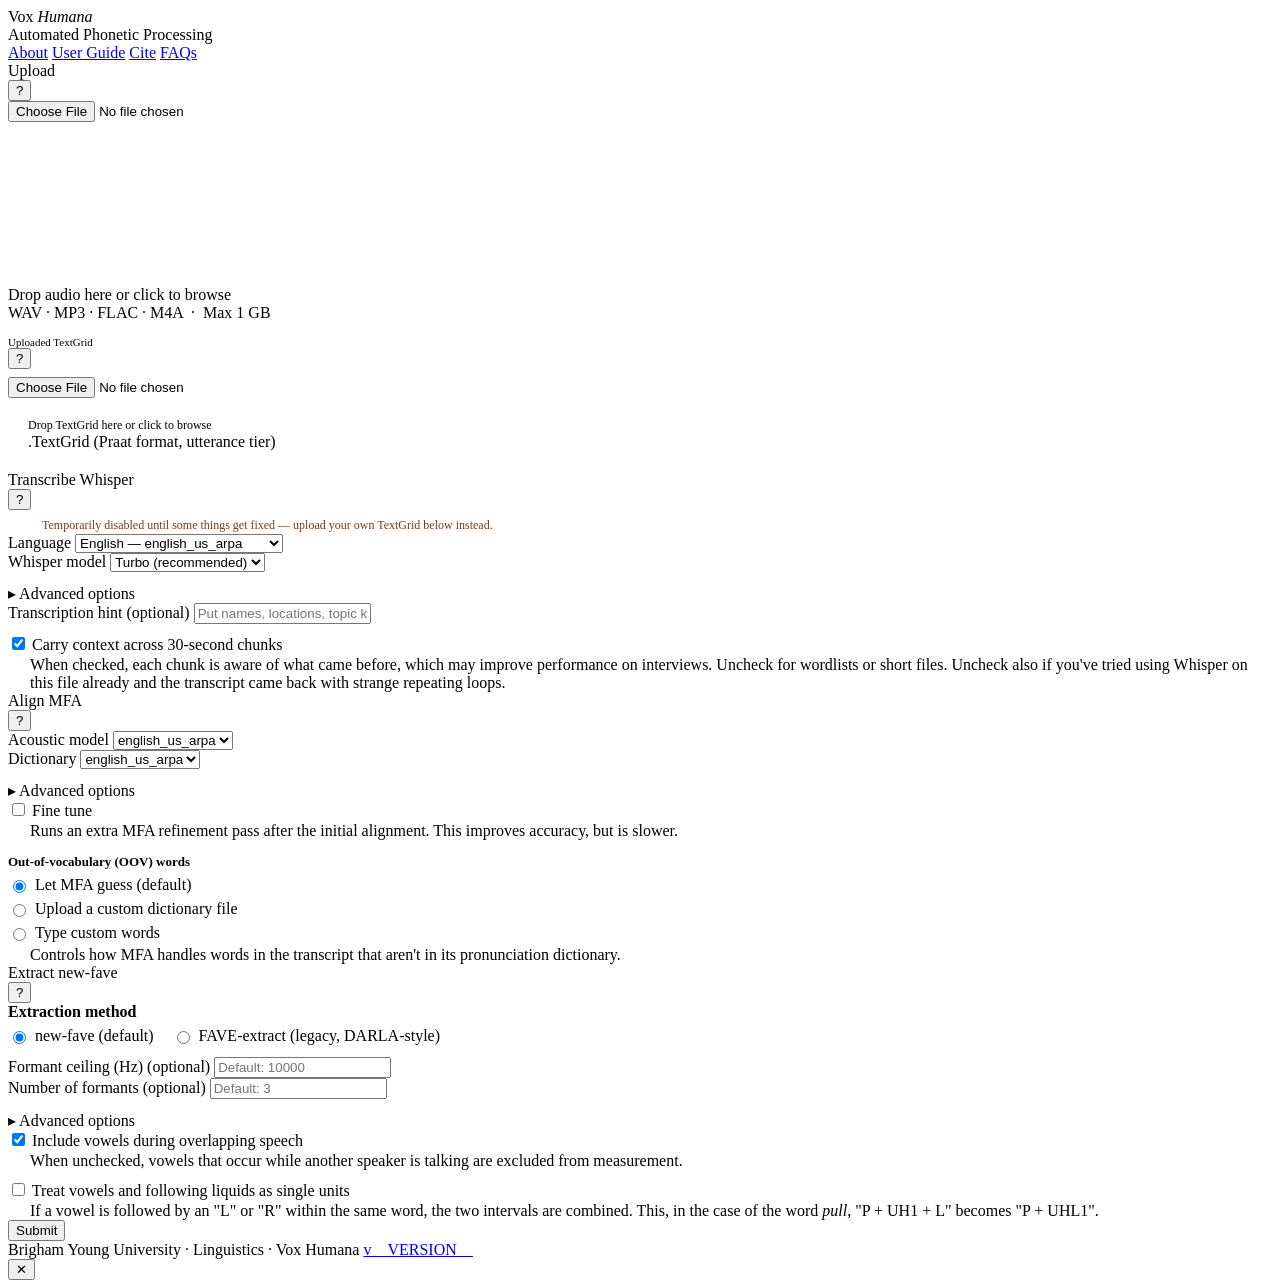
==== commit 24f5f02f: "Temporarily disable Transcribe (Whisper) step in the UI Users must upload their own TextGrid instead" ====
--- a/web/static/index.html
+++ b/web/static/index.html
@@ -64,7 +64,7 @@
         </div>
 
         <!-- TextGrid upload — shown when Transcribe is unchecked -->
-        <div id="textgrid-upload-section" style="display:none; margin-top:14px">
+        <div id="textgrid-upload-section" style="margin-top:14px">
           <div class="section-head" style="font-size:11px; margin-bottom:8px">
             Uploaded TextGrid
             <div class="section-rule"></div>
@@ -117,7 +117,7 @@
       <!-- ── Transcribe ──────────────────────────────────────────────────── -->
       <div class="section">
         <div class="step-head">
-          <label class="step-toggle checked" id="toggle-transcription" onclick="toggleStep('transcription')">
+          <label class="step-toggle" id="toggle-transcription" style="cursor:default; pointer-events:none;">
             <span class="cb-box"></span>
             <span class="step-label-group">
               <span class="step-label-name">Transcribe</span>
@@ -127,7 +127,8 @@
           <div class="section-rule"></div>
           <button type="button" class="help-btn" onclick="openDrawer('transcription')" title="Help">?</button>
         </div>
-        <div class="step-body" id="body-transcription">
+        <p style="margin:6px 0 0 34px; font-size:12px; color:#7a3a20; line-height:1.5;">Temporarily disabled until some things get fixed — upload your own TextGrid below instead.</p>
+        <div class="step-body collapsed" id="body-transcription">
           <div class="grid-2">
             <div class="field">
               <label for="language">Language</label>
@@ -596,8 +597,8 @@
     if (el) el.textContent = '';
   }
 
-  // Which steps are active (all on by default)
-  const stepActive = { transcription: true, alignment: true, formants: true };
+  // Which steps are active (Transcribe temporarily disabled — see toggle-transcription below)
+  const stepActive = { transcription: false, alignment: true, formants: true };
 
   // True when formants was auto-disabled due to a non-English language selection,
   // so we know to re-enable it if the user switches back to English (but not if
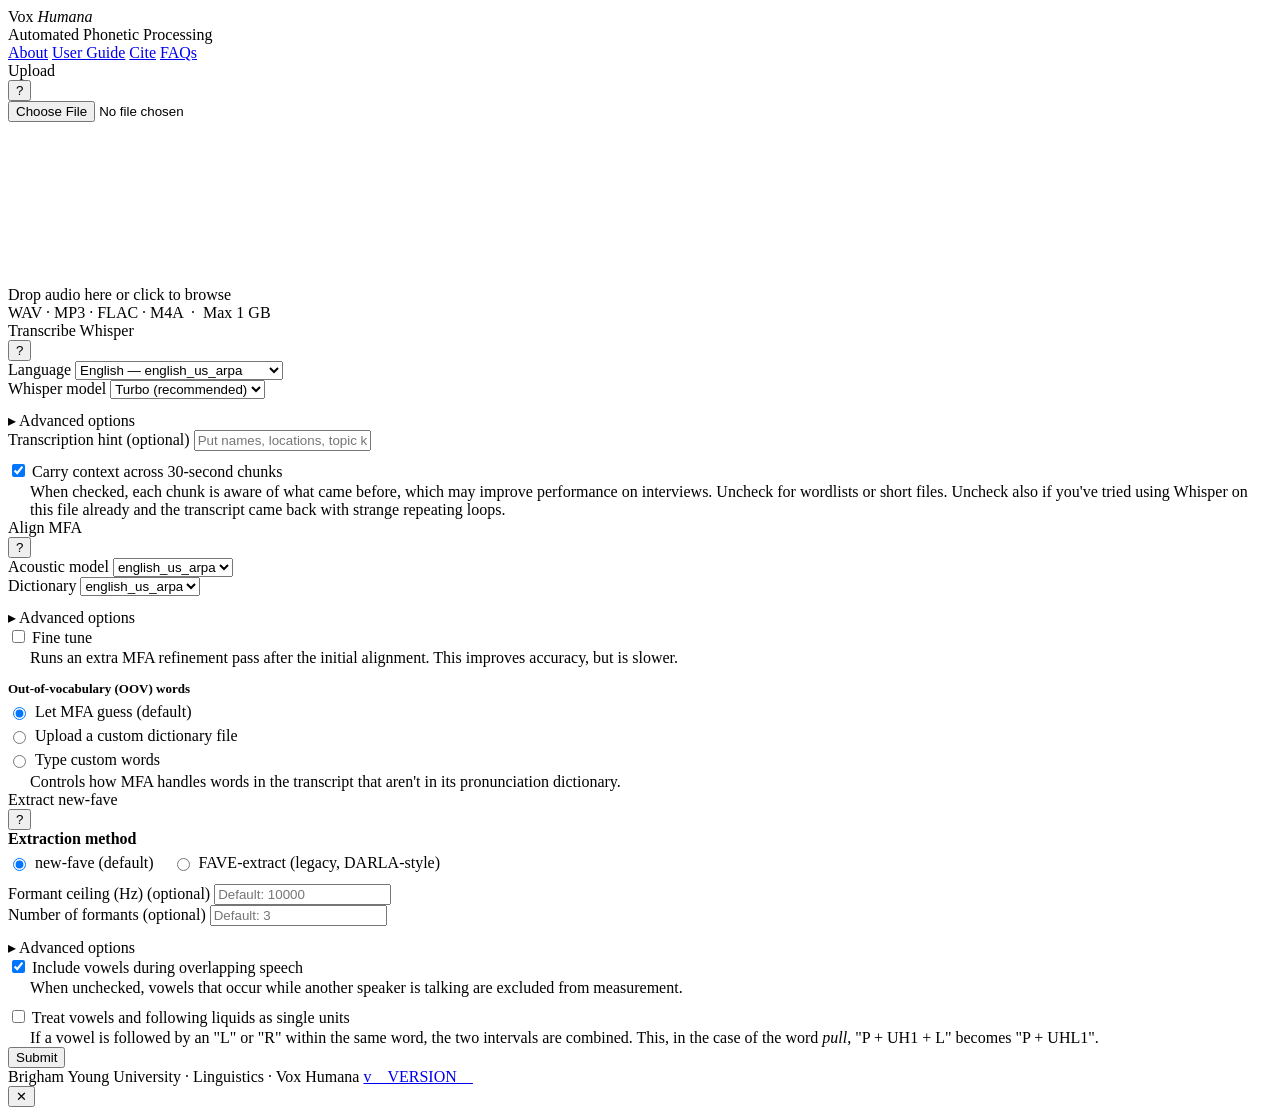
==== commit 0d5f5df3: "re-enable whisper" ====
--- a/web/static/index.html
+++ b/web/static/index.html
@@ -64,7 +64,7 @@
         </div>
 
         <!-- TextGrid upload — shown when Transcribe is unchecked -->
-        <div id="textgrid-upload-section" style="margin-top:14px">
+        <div id="textgrid-upload-section" style="display:none; margin-top:14px">
           <div class="section-head" style="font-size:11px; margin-bottom:8px">
             Uploaded TextGrid
             <div class="section-rule"></div>
@@ -117,7 +117,7 @@
       <!-- ── Transcribe ──────────────────────────────────────────────────── -->
       <div class="section">
         <div class="step-head">
-          <label class="step-toggle" id="toggle-transcription" style="cursor:default; pointer-events:none;">
+          <label class="step-toggle checked" id="toggle-transcription" onclick="toggleStep('transcription')">
             <span class="cb-box"></span>
             <span class="step-label-group">
               <span class="step-label-name">Transcribe</span>
@@ -127,8 +127,7 @@
           <div class="section-rule"></div>
           <button type="button" class="help-btn" onclick="openDrawer('transcription')" title="Help">?</button>
         </div>
-        <p style="margin:6px 0 0 34px; font-size:12px; color:#7a3a20; line-height:1.5;">Temporarily disabled until some things get fixed — upload your own TextGrid below instead.</p>
-        <div class="step-body collapsed" id="body-transcription">
+        <div class="step-body" id="body-transcription">
           <div class="grid-2">
             <div class="field">
               <label for="language">Language</label>
@@ -597,8 +596,8 @@
     if (el) el.textContent = '';
   }
 
-  // Which steps are active (Transcribe temporarily disabled — see toggle-transcription below)
-  const stepActive = { transcription: false, alignment: true, formants: true };
+  // Which steps are active (all on by default)
+  const stepActive = { transcription: true, alignment: true, formants: true };
 
   // True when formants was auto-disabled due to a non-English language selection,
   // so we know to re-enable it if the user switches back to English (but not if
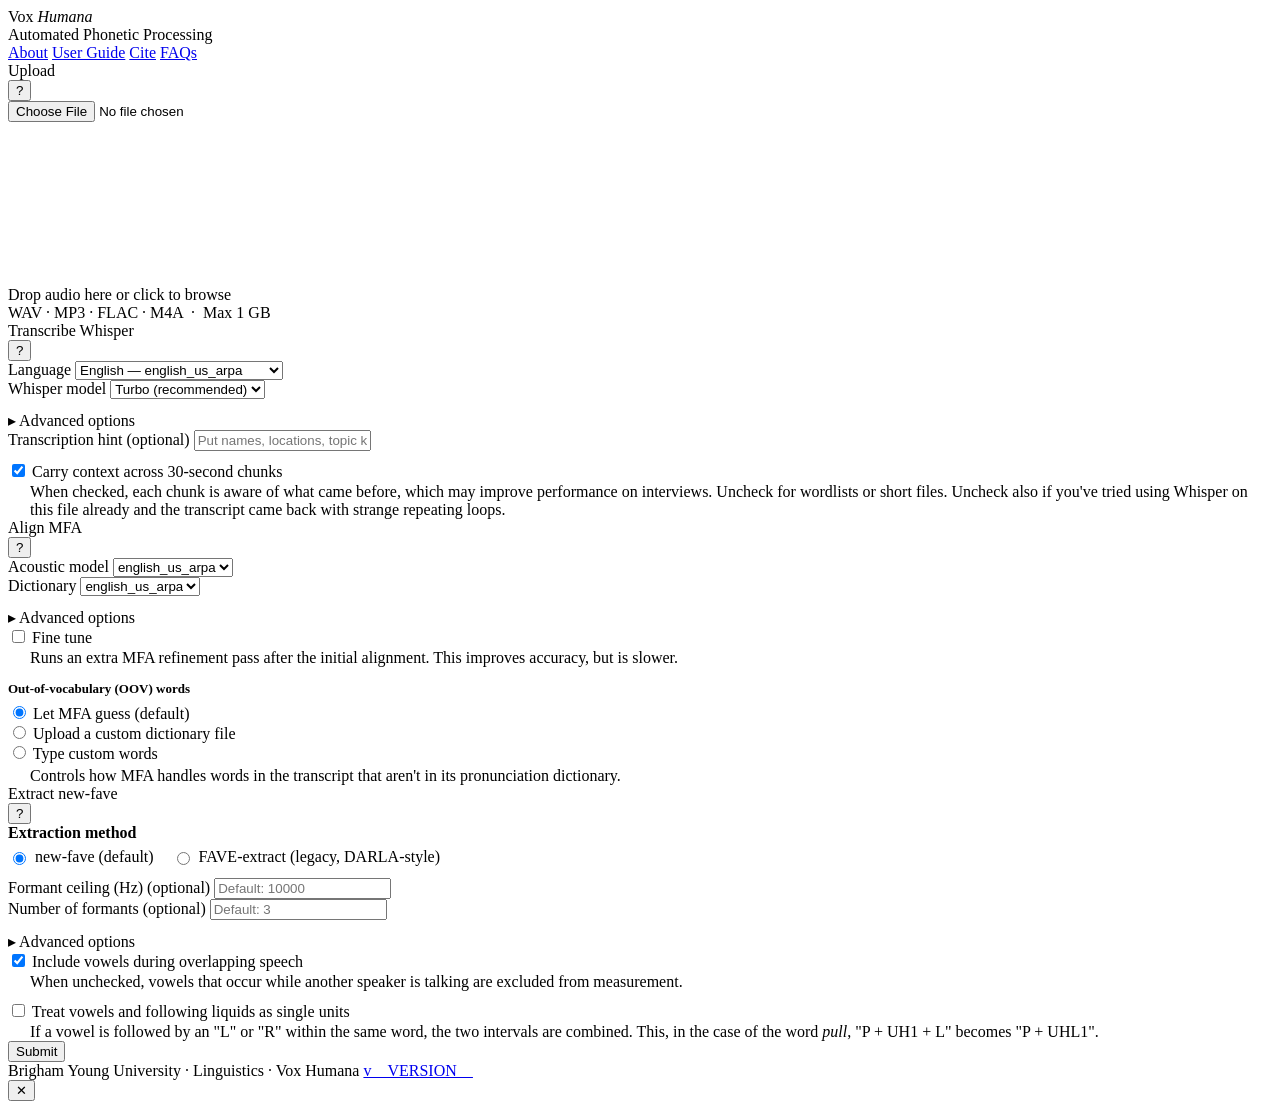
==== commit bb54517d: "minor tweaks in visuals OOV options and queue length" ====
--- a/web/static/index.html
+++ b/web/static/index.html
@@ -214,19 +214,17 @@
 
             <div style="margin-top:14px">
               <label style="display:block; margin-bottom:6px; font-weight:600; font-size:13px;">Out-of-vocabulary (OOV) words</label>
-              <div style="display:flex; flex-direction:column; gap:6px;">
-                <label style="display:flex; align-items:center; gap:6px; font-weight:normal; cursor:pointer;">
-                  <input type="radio" name="oov_mode" value="guess" id="oov-mode-guess" checked onchange="onOovModeChange()">
-                  Let MFA guess (default)
-                </label>
-                <label style="display:flex; align-items:center; gap:6px; font-weight:normal; cursor:pointer;">
-                  <input type="radio" name="oov_mode" value="upload" id="oov-mode-upload" onchange="onOovModeChange()">
-                  Upload a custom dictionary file
-                </label>
-                <label style="display:flex; align-items:center; gap:6px; font-weight:normal; cursor:pointer;">
-                  <input type="radio" name="oov_mode" value="type" id="oov-mode-type" onchange="onOovModeChange()">
-                  Type custom words
-                </label>
+              <div class="field-check">
+                <input type="radio" name="oov_mode" value="guess" id="oov-mode-guess" checked onchange="onOovModeChange()">
+                <label for="oov-mode-guess">Let MFA guess (default)</label>
+              </div>
+              <div class="field-check">
+                <input type="radio" name="oov_mode" value="upload" id="oov-mode-upload" onchange="onOovModeChange()">
+                <label for="oov-mode-upload">Upload a custom dictionary file</label>
+              </div>
+              <div class="field-check">
+                <input type="radio" name="oov_mode" value="type" id="oov-mode-type" onchange="onOovModeChange()">
+                <label for="oov-mode-type">Type custom words</label>
               </div>
               <p class="adv-coming-soon" style="margin:4px 0 0 22px">Controls how MFA handles words in the transcript that aren't in its pronunciation dictionary.</p>
               <p class="adv-coming-soon" id="oov-guess-lang-note" style="display:none; margin:4px 0 0 22px; color:#7a3a20;">Automatic guessing isn't available for Spanish or Portuguese yet — out-of-vocabulary words will be left unaligned unless you upload or type custom pronunciations.</p>
@@ -247,7 +245,7 @@
               </div>
 
               <div id="oov-type-fields" style="display:none; margin-top:10px; margin-left:22px">
-                <textarea name="oov_custom_words" id="oov-custom-words" rows="5" placeholder="mormonese&#9;M AO1 R M AH0 N IY1 Z"></textarea>
+                <textarea name="oov_custom_words" id="oov-custom-words" rows="5" placeholder="interrupty&#9;IH2 N T ER0 R AH1 P T IY0"></textarea>
                 <p class="adv-coming-soon" style="margin:4px 0 0">One word per line, tab-separated from its pronunciation using the phone set of the selected dictionary. Always merged with the built-in dictionary, and checked against its phone set before the job starts.</p>
               </div>
             </div>
@@ -350,6 +348,7 @@
       <div class="section" style="margin-bottom:0">
         <div class="submit-area">
           <button type="submit" class="btn" id="submit-btn">Submit</button>
+          <span id="queue-status" class="queue-status"></span>
         </div>
       </div>
 
@@ -2351,6 +2350,7 @@
     document.getElementById('state-error').style.display   = (!d && state === 'error')   ? '' : 'none';
     document.getElementById('state-docs').style.display    = d ? '' : 'none';
     if (!d && state === 'running') startFunMessages(); else stopFunMessages();
+    if (!d && state === 'form') refreshQueueStatus();
     // Show track only during processing/results, never on the form or docs
     const showTrack = !d && state !== 'form';
     document.getElementById('pipeline-track').style.display = showTrack ? '' : 'none';
@@ -2507,8 +2507,28 @@
     if (e.key === 'Escape') closeDrawer();
   });
 
+  // ─── Queue length ─────────────────────────────────────────────────────────────
+  // Shown beside the Submit button so users can judge whether now is a good
+  // time to submit. Only polled while the form is on screen and the tab is
+  // visible; on any failure the note is simply hidden.
+  async function refreshQueueStatus() {
+    if (appViewState !== 'form' || inDocs) return;
+    const el = document.getElementById('queue-status');
+    try {
+      const res = await fetch(`${ROOT_PATH}/api/queue`);
+      if (!res.ok) throw new Error();
+      const { queue_length } = await res.json();
+      el.textContent = `Current queue length: ${queue_length}`;
+    } catch (e) {
+      el.textContent = '';
+    }
+  }
+  setInterval(() => { if (!document.hidden) refreshQueueStatus(); }, 15000);
+  document.addEventListener('visibilitychange', () => { if (!document.hidden) refreshQueueStatus(); });
+
   // ─── Bootstrap ────────────────────────────────────────────────────────────────
   vxhRecoverOnLoad();
+  refreshQueueStatus();
 </script>
 </body>
 </html>
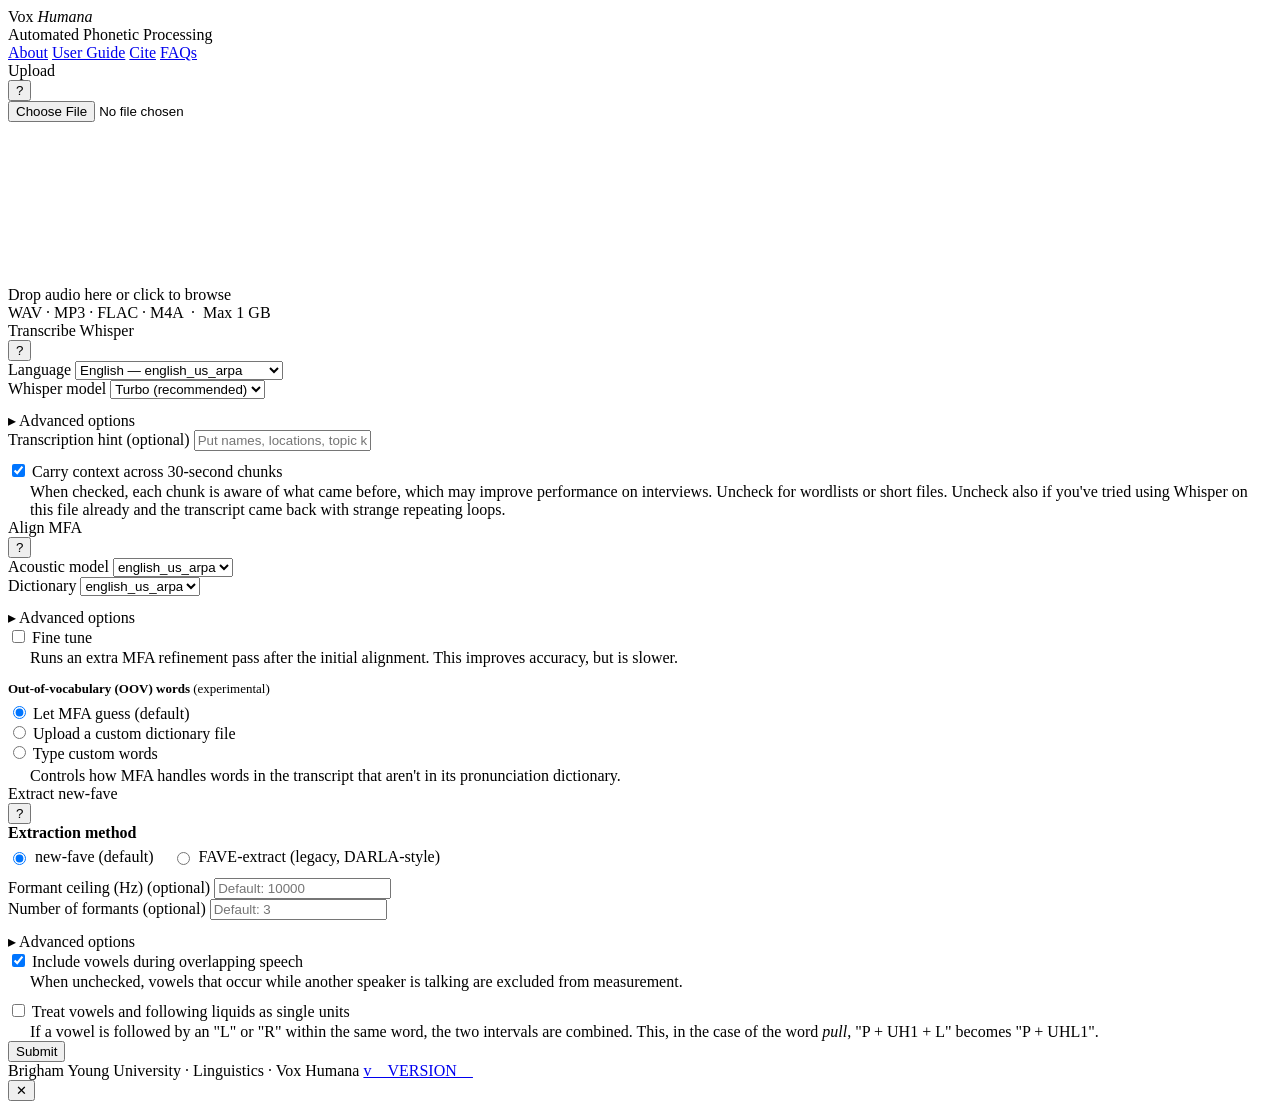
==== commit 57f152b2: "allow for literal tab characters when typing" ====
--- a/web/static/index.html
+++ b/web/static/index.html
@@ -213,7 +213,7 @@
             <p class="adv-coming-soon" style="margin: 2px 0 0 22px">Runs an extra MFA refinement pass after the initial alignment. This improves accuracy, but is slower.</p>
 
             <div style="margin-top:14px">
-              <label style="display:block; margin-bottom:6px; font-weight:600; font-size:13px;">Out-of-vocabulary (OOV) words</label>
+              <label style="display:block; margin-bottom:6px; font-weight:600; font-size:13px;">Out-of-vocabulary (OOV) words <span style="font-weight:normal">(experimental)</span></label>
               <div class="field-check">
                 <input type="radio" name="oov_mode" value="guess" id="oov-mode-guess" checked onchange="onOovModeChange()">
                 <label for="oov-mode-guess">Let MFA guess (default)</label>
@@ -682,6 +682,20 @@
     fn.textContent   = file.name;
     fn.style.display = 'block';
   }
+
+  // The dictionary format needs literal tab characters between a word and its
+  // pronunciation, but a plain <textarea> treats Tab as "move focus to the
+  // next field" rather than typing a tab. Capture it and insert a real tab
+  // character at the cursor instead, like a code editor would.
+  document.getElementById('oov-custom-words').addEventListener('keydown', (e) => {
+    if (e.key !== 'Tab') return;
+    e.preventDefault();
+    const el = e.target;
+    const start = el.selectionStart;
+    const end   = el.selectionEnd;
+    el.value = el.value.slice(0, start) + '\t' + el.value.slice(end);
+    el.selectionStart = el.selectionEnd = start + 1;
+  });
 
   // ─── "Process additional files" drop zone (on the running page) ─────────────
   // Always goes through the batch table, even for a single file, since this
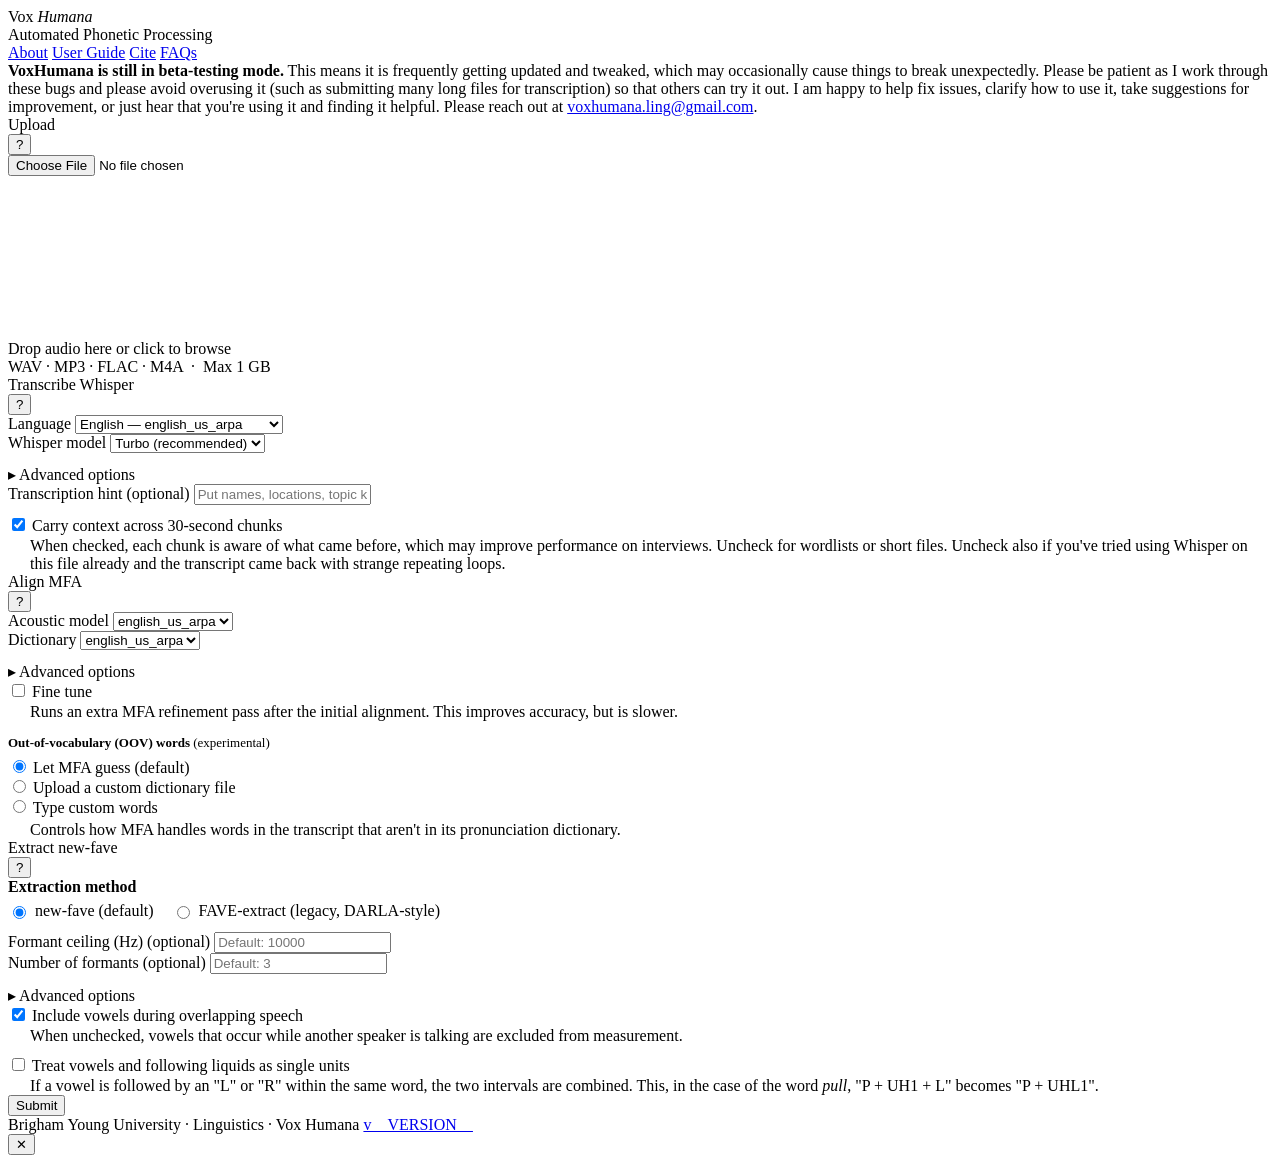
==== commit 7bb98e66: "add beta-testing banner and switched to voxhumana gmail address" ====
--- a/web/static/index.html
+++ b/web/static/index.html
@@ -31,6 +31,11 @@
       <a href="#" onclick="showDocs('cite'); return false;">Cite</a>
       <a href="#" onclick="showDocs('faq'); return false;">FAQs</a>
     </nav>
+  </div>
+
+  <!-- Beta-testing notice -->
+  <div class="beta-notice">
+    <strong>VoxHumana is still in beta-testing mode.</strong> This means it is frequently getting updated and tweaked, which may occasionally cause things to break unexpectedly. Please be patient as I work through these bugs and please avoid overusing it (such as submitting many long files for transcription) so that others can try it out. I am happy to help fix issues, clarify how to use it, take suggestions for improvement, or just hear that you're using it and finding it helpful. Please reach out at <a href="mailto:voxhumana.ling@gmail.com">voxhumana.ling@gmail.com</a>.
   </div>
 
   <!-- Pipeline progress track — rebuilt dynamically when processing starts -->
@@ -447,7 +452,7 @@
       <div class="error-title">Processing failed</div>
       <div class="error-message" id="error-message"></div>
       <div class="error-contact">
-        <p>Need help? Email <a href="mailto:joey_stanley@byu.edu">joey_stanley@byu.edu</a> and include:</p>
+        <p>Need help? Email <a href="mailto:voxhumana.ling@gmail.com">voxhumana.ling@gmail.com</a> and include:</p>
         <ul>
           <li>Your <strong>Job ID</strong>: <code id="error-job-id"></code></li>
           <li>The files you uploaded:
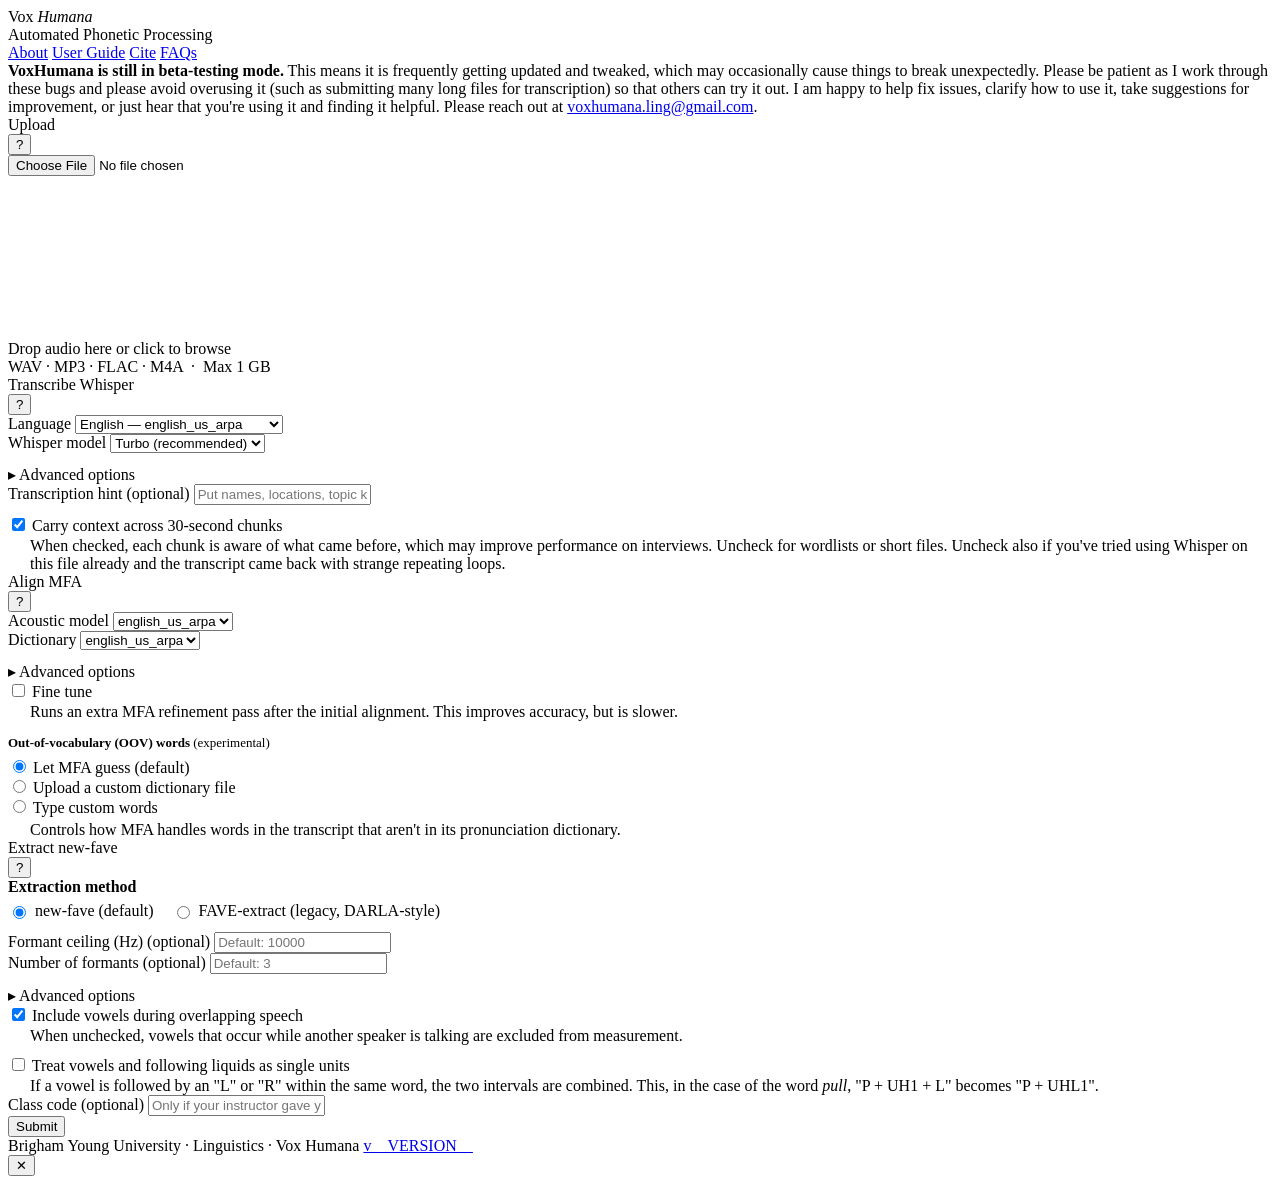
==== commit 31db156e: "priortizing queue" ====
--- a/web/static/index.html
+++ b/web/static/index.html
@@ -351,6 +351,11 @@
       </div>
 
       <div class="section" style="margin-bottom:0">
+        <div class="field class-code-field">
+          <label for="class-code">Class code <span style="font-weight:normal">(optional)</span></label>
+          <input type="text" id="class-code" name="class_code" autocomplete="off" spellcheck="false" placeholder="Only if your instructor gave you one">
+          <div id="class-code-status" class="class-code-status"></div>
+        </div>
         <div class="submit-area">
           <button type="submit" class="btn" id="submit-btn">Submit</button>
           <span id="queue-status" class="queue-status"></span>
@@ -1446,12 +1451,32 @@
       run_transcription:          stepActive.transcription,
       run_alignment:              stepActive.alignment,
       run_formants:               stepActive.formants,
+      class_code:                 form.class_code.value.trim(),
     };
+  }
+
+  // Random per-browser ID sent with every job so the server's fair-share
+  // queue can tell submitters apart (a whole batch counts as one person, and
+  // a classroom sharing one campus IP still counts as many). Not tied to any
+  // personal information.
+  let vxhSubmitterIdMemo = null;
+  function vxhSubmitterId() {
+    if (vxhSubmitterIdMemo) return vxhSubmitterIdMemo;
+    const KEY = 'vxh_submitter_id';
+    try { vxhSubmitterIdMemo = localStorage.getItem(KEY); } catch (e) {}
+    if (!vxhSubmitterIdMemo) {
+      vxhSubmitterIdMemo = (window.crypto && crypto.randomUUID)
+        ? crypto.randomUUID()
+        : Array.from({ length: 32 }, () => Math.floor(Math.random() * 16).toString(16)).join('');
+      try { localStorage.setItem(KEY, vxhSubmitterIdMemo); } catch (e) {}
+    }
+    return vxhSubmitterIdMemo;
   }
 
   function buildJobFormData(settings) {
     const data = new FormData();
     Object.entries(settings).forEach(([k, v]) => data.append(k, v));
+    data.append('submitter_id', vxhSubmitterId());
     return data;
   }
 
@@ -2536,12 +2561,63 @@
     try {
       const res = await fetch(`${ROOT_PATH}/api/queue`);
       if (!res.ok) throw new Error();
-      const { queue_length } = await res.json();
-      el.textContent = `Current queue length: ${queue_length}`;
+      const q = await res.json();
+      if (!q.queue_length) {
+        el.textContent = 'Queue: empty — your job would start right away';
+      } else {
+        const people = q.submitters === 1 ? '1 person' : `${q.submitters} people`;
+        el.textContent = `Queue: ${q.running} running, ${q.waiting} waiting (${people})`;
+      }
     } catch (e) {
       el.textContent = '';
     }
   }
+
+  // ─── Class code ───────────────────────────────────────────────────────────────
+  // Checked as the user types so a typo or an out-of-window code shows up
+  // before they submit (the server rejects both at submit time too).
+  const classCodeInput  = document.getElementById('class-code');
+  const classCodeStatus = document.getElementById('class-code-status');
+  let classCodeTimer = null;
+  let classCodeSeq = 0;
+
+  function fmtCodeTime(iso, withDate) {
+    const d = new Date(iso);
+    return withDate
+      ? d.toLocaleString([], { month: 'short', day: 'numeric', hour: 'numeric', minute: '2-digit' })
+      : d.toLocaleTimeString([], { hour: 'numeric', minute: '2-digit' });
+  }
+
+  async function checkClassCode() {
+    const code = classCodeInput.value.trim();
+    const seq = ++classCodeSeq;
+    classCodeStatus.className = 'class-code-status';
+    if (!code) { classCodeStatus.textContent = ''; return; }
+    try {
+      const res = await fetch(`${ROOT_PATH}/api/class-code?code=${encodeURIComponent(code)}`);
+      const info = await res.json();
+      if (seq !== classCodeSeq) return;  // a newer keystroke's check is in flight
+      if (!info.valid) {
+        classCodeStatus.textContent = 'Code not recognized — check the spelling.';
+        classCodeStatus.classList.add('bad');
+      } else if (info.active) {
+        const sameDay = new Date(info.ends_at).toDateString() === new Date().toDateString();
+        classCodeStatus.textContent = `✓ ${info.label} — priority until ${fmtCodeTime(info.ends_at, !sameDay)}`;
+        classCodeStatus.classList.add('good');
+      } else {
+        classCodeStatus.textContent =
+          `${info.label}: not active right now (${fmtCodeTime(info.starts_at, true)} – ${fmtCodeTime(info.ends_at, true)}). ` +
+          'Clear this field to submit without priority.';
+        classCodeStatus.classList.add('bad');
+      }
+    } catch (e) {
+      if (seq === classCodeSeq) classCodeStatus.textContent = '';
+    }
+  }
+  classCodeInput.addEventListener('input', () => {
+    clearTimeout(classCodeTimer);
+    classCodeTimer = setTimeout(checkClassCode, 400);
+  });
   setInterval(() => { if (!document.hidden) refreshQueueStatus(); }, 15000);
   document.addEventListener('visibilitychange', () => { if (!document.hidden) refreshQueueStatus(); });
 
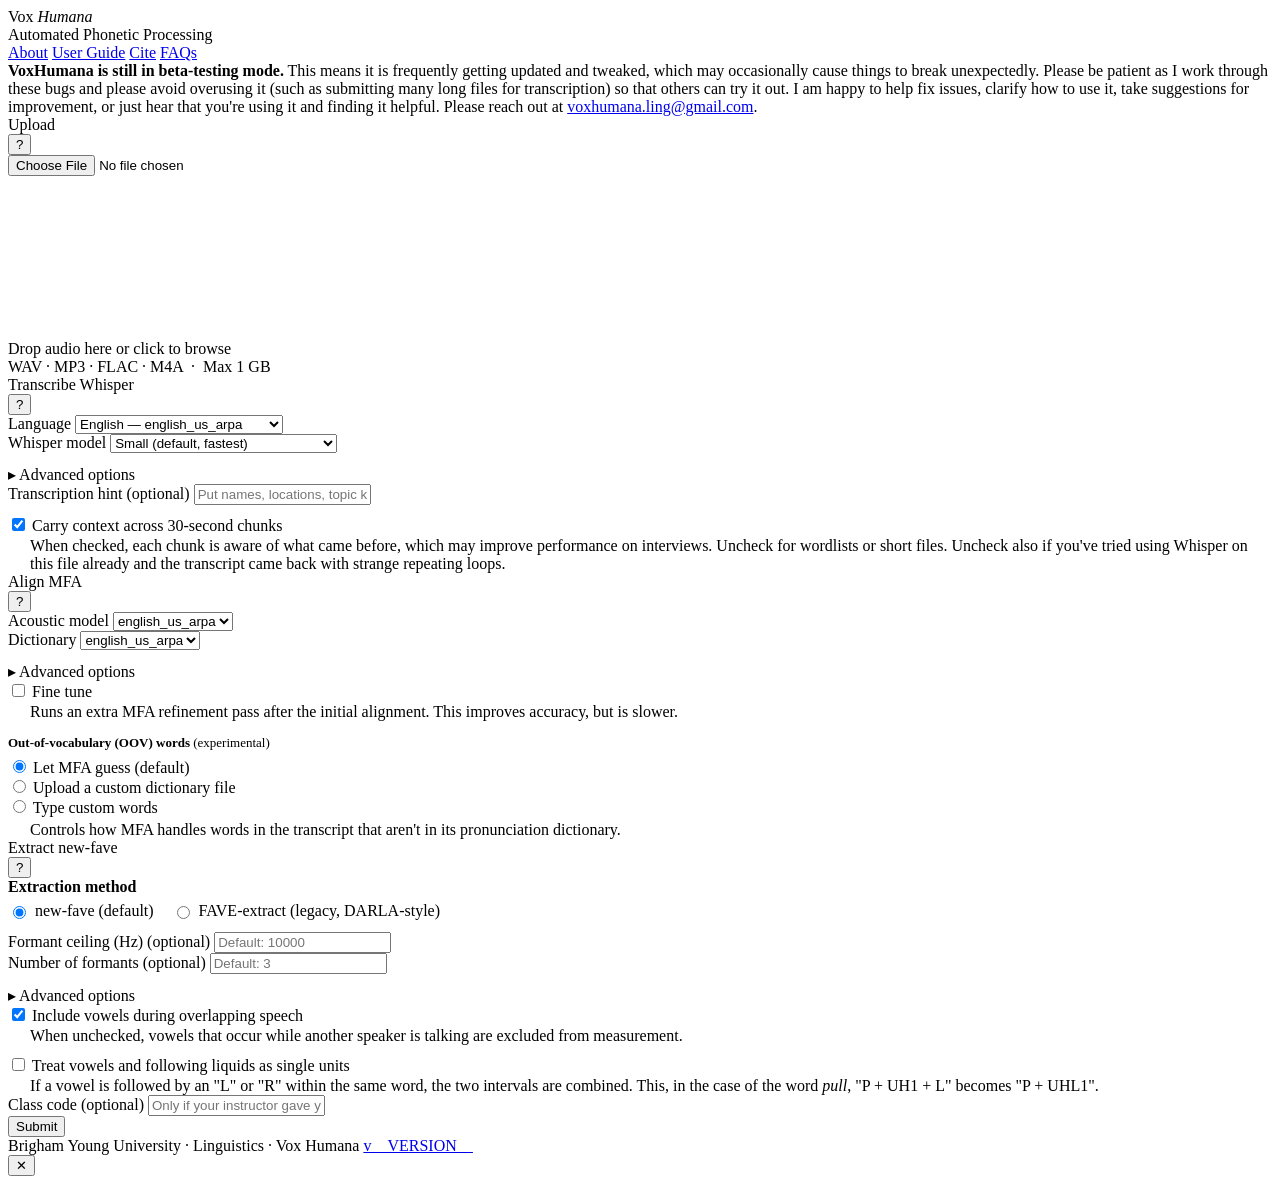
==== commit 3bc1d940: "add job cancelling, Small as default model, and admin queue improvements Cancelling jobs - Users can" ====
--- a/web/static/index.html
+++ b/web/static/index.html
@@ -147,10 +147,10 @@
             <div class="field">
               <label for="whisper-model">Whisper model</label>
               <select id="whisper-model" name="whisper_model">
-                <option value="turbo">Turbo (recommended)</option>
-                <option value="large">Large (most accurate)</option>
+                <option value="small" selected>Small (default, fastest)</option>
+                <option value="turbo">Turbo (more accurate, ~3× slower)</option>
                 <option value="medium">Medium</option>
-                <option value="small">Small (fastest)</option>
+                <option value="large">Large (most accurate, slowest)</option>
               </select>
             </div>
           </div>
@@ -383,6 +383,7 @@
         Keep this tab open; the page will update automatically when results are ready.
       </div>
       <div class="progress-note" style="margin-top:6px">Job ID: <code id="running-job-id"></code></div>
+      <button type="button" class="btn-outline cancel-job-btn" id="cancel-job-btn" onclick="cancelPrimaryJob()">Cancel job</button>
       <div class="field-check" style="margin-top:4px">
         <input type="checkbox" id="sound-notify" onchange="onSoundNotifyChange(this)">
         <label for="sound-notify" style="font-size:11px; color:var(--pbl)">Play a sound when processing is complete</label>
@@ -398,9 +399,9 @@
       </div>
       <div class="primary-error-inline" id="primary-error-inline" style="display:none">
         <button type="button" class="batch-remove-btn" style="position:absolute; top:8px; right:8px;" title="Dismiss" onclick="dismissPrimaryJob()">×</button>
-        <div class="primary-inline-title" style="color:#c4603a;">✕ Processing failed</div>
+        <div class="primary-inline-title" id="primary-error-inline-title" style="color:#c4603a;">✕ Processing failed</div>
         <div class="primary-inline-message" id="primary-error-inline-message"></div>
-        <button type="button" class="btn-outline" style="padding:6px 14px; font-size:10px; margin-top:8px;" onclick="downloadResults()">Download partial results</button>
+        <button type="button" class="btn-outline" id="primary-error-inline-partial" style="padding:6px 14px; font-size:10px; margin-top:8px;" onclick="downloadResults()">Download partial results</button>
       </div>
     </div>
 
@@ -454,9 +455,9 @@
     <button type="button" class="batch-remove-btn" style="position:absolute; top:8px; right:8px;" title="Dismiss" onclick="resetForm()">×</button>
     <div class="error-view">
       <div class="error-icon">✕</div>
-      <div class="error-title">Processing failed</div>
+      <div class="error-title" id="error-title">Processing failed</div>
       <div class="error-message" id="error-message"></div>
-      <div class="error-contact">
+      <div class="error-contact" id="error-contact">
         <p>Need help? Email <a href="mailto:voxhumana.ling@gmail.com">voxhumana.ling@gmail.com</a> and include:</p>
         <ul>
           <li>Your <strong>Job ID</strong>: <code id="error-job-id"></code></li>
@@ -466,7 +467,7 @@
         </ul>
       </div>
       <div style="display:flex; gap:12px;">
-        <button class="btn-outline" onclick="downloadResults()">Download partial results</button>
+        <button class="btn-outline" id="error-partial-btn" onclick="downloadResults()">Download partial results</button>
         <button class="btn" onclick="resetForm()">Try again</button>
       </div>
     </div>
@@ -1671,6 +1672,7 @@
   function handleRowJobUpdate(row, job) {
     setRowStatus(row, job.status);
     row.stepName = job.step_name;
+    row.cancelled = !!job.cancelled;
     if (job.status === 'done' || job.status === 'error') {
       if (job.status === 'error') row.errorMessage = job.error || 'An unknown error occurred.';
       else if (row.soundEnabled) playCompletionSound();
@@ -1786,13 +1788,14 @@
     switch (row.jobStatus) {
       case 'queued_for_upload': return 'Waiting to upload…';
       case 'uploading':
-        return typeof row.uploadProgress === 'number'
-          ? `Uploading… ${Math.round(row.uploadProgress * 100)}%`
-          : 'Uploading…';
+        if (typeof row.uploadProgress !== 'number') return 'Uploading…';
+        return row.uploadProgress >= 1
+          ? 'Adding to queue…'
+          : `Uploading… ${Math.round(row.uploadProgress * 100)}%`;
       case 'queued':            return 'Queued';
       case 'running':           return 'Running';
       case 'done':               return 'Done';
-      case 'error':               return 'Error';
+      case 'error':               return row.cancelled ? 'Cancelled' : 'Error';
       default: return '';
     }
   }
@@ -1808,7 +1811,7 @@
         <div class="spinner-pipe"></div>
       </div>`;
     const stepLabel = settled
-      ? (row.jobStatus === 'done' ? 'Done' : 'Failed')
+      ? (row.jobStatus === 'done' ? 'Done' : (row.cancelled ? 'Cancelled' : 'Failed'))
       : (row.stepName || confirmedJobStatusLabel(row));
 
     let settledHtml = '';
@@ -1816,6 +1819,11 @@
       settledHtml = `<div class="primary-done-inline" style="display:flex;">
         <span class="primary-inline-title">✓ Done</span>
         <button type="button" class="btn" style="padding:6px 16px; font-size:10px;" onclick="downloadRowResults('${row.rowId}')">Download results</button>
+      </div>`;
+    } else if (row.jobStatus === 'error' && row.cancelled) {
+      settledHtml = `<div class="primary-error-inline" style="display:flex;">
+        <div class="primary-inline-title" style="color:#c4603a;">✕ Cancelled</div>
+        <div class="primary-inline-message">${escapeHtml(row.errorMessage || 'This job was cancelled.')}</div>
       </div>`;
     } else if (row.jobStatus === 'error') {
       settledHtml = `<div class="primary-error-inline" style="display:flex;">
@@ -1824,6 +1832,10 @@
         <button type="button" class="btn-outline" style="padding:6px 14px; font-size:10px; margin-top:8px;" onclick="downloadRowResults('${row.rowId}')">Download partial results</button>
       </div>`;
     }
+
+    const cancelHtml = (!settled && row.jobId)
+      ? `<button type="button" class="btn-outline cancel-job-btn" ${row.cancelling ? 'disabled' : ''} onclick="cancelRowJob('${row.rowId}')">${row.cancelling ? 'Cancelling…' : 'Cancel job'}</button>`
+      : '';
 
     const dismissHtml = settled
       ? `<button type="button" class="batch-remove-btn" title="Dismiss" onclick="event.stopPropagation(); onRemoveRow('${row.rowId}')">×</button>`
@@ -1843,6 +1855,7 @@
           <div class="progress-step-label">${escapeHtml(stepLabel)}</div>
           ${settledHtml}
           <div class="progress-note" style="margin-top:6px">Job ID: <code>${escapeHtml(row.jobId || '(pending)')}</code></div>
+          ${cancelHtml}
           <div class="field-check" style="margin-top:4px">
             <input type="checkbox" id="sound-notify-${row.rowId}" ${row.soundEnabled ? 'checked' : ''} onchange="onRowSoundNotifyChange('${row.rowId}', this)">
             <label for="sound-notify-${row.rowId}" style="font-size:11px; color:var(--pbl)">Play a sound when processing is complete</label>
@@ -1880,10 +1893,12 @@
   function renderSummaryBar() {
     const summary = document.getElementById('batch-summary-bar');
     if (batchRows.length) {
-      const done    = batchRows.filter(r => r.jobStatus === 'done').length;
-      const errored = batchRows.filter(r => r.jobStatus === 'error').length;
+      const done      = batchRows.filter(r => r.jobStatus === 'done').length;
+      const errored   = batchRows.filter(r => r.jobStatus === 'error' && !r.cancelled).length;
+      const cancelled = batchRows.filter(r => r.jobStatus === 'error' && r.cancelled).length;
       summary.style.display = 'block';
-      summary.textContent = `${batchRows.length} file${batchRows.length === 1 ? '' : 's'} added — ${done} done, ${errored} error${errored === 1 ? '' : 's'}`;
+      summary.textContent = `${batchRows.length} file${batchRows.length === 1 ? '' : 's'} added — ${done} done, ${errored} error${errored === 1 ? '' : 's'}` +
+        (cancelled ? `, ${cancelled} cancelled` : '');
     } else {
       summary.style.display = 'none';
     }
@@ -1966,12 +1981,13 @@
         document.getElementById('done-job-id').textContent = currentJobId;
         showState('done');
       } else if (primary.job.status === 'error') {
-        showError(primary.job.error || 'An unknown error occurred.', primary.job.uploaded_files || []);
+        showError(primary.job.error || 'An unknown error occurred.', primary.job.uploaded_files || [], primary.job.cancelled);
       } else {
         showState('running');
         document.getElementById('progress-filename').textContent = primary.rec.filename || '';
         document.getElementById('running-job-id').textContent = currentJobId;
         primarySettled = false;
+        setPrimaryCancelButton(true);
         ensureGlobalPolling();
       }
       return;
@@ -1981,8 +1997,8 @@
     document.getElementById('progress-filename').textContent = primary.rec.filename || '';
     document.getElementById('running-job-id').textContent = currentJobId;
     if (primary.job.status === 'done') showPrimaryInlineDone();
-    else if (primary.job.status === 'error') showPrimaryInlineError(primary.job.error || 'An unknown error occurred.');
-    else primarySettled = false;
+    else if (primary.job.status === 'error') showPrimaryInlineError(primary.job.error || 'An unknown error occurred.', primary.job.cancelled);
+    else { primarySettled = false; setPrimaryCancelButton(true); }
 
     additional.forEach(({ rec, job }) => {
       const row = makeRow(null, null, 'exact');
@@ -1993,6 +2009,7 @@
       row.downloadToken = rec.download_token;
       row.jobStatus = job.status;
       row.errorMessage = job.error || null;
+      row.cancelled = !!job.cancelled;
       row.collapsed = job.status === 'queued'; // matches the normal default: only "upcoming" starts collapsed
       batchRows.push(row);
     });
@@ -2210,8 +2227,10 @@
     }
 
     try {
+      // At 100% the file is sent, but the server still has to save it and
+      // add it to the queue — say so instead of sitting on "100%".
       const body = await uploadJobFormData(data, (frac) => {
-        btn.textContent = `Uploading… ${Math.round(frac * 100)}%`;
+        btn.textContent = frac >= 1 ? 'Adding to queue…' : `Uploading… ${Math.round(frac * 100)}%`;
       });
       currentJobId         = body.job_id;
       currentDownloadToken = body.download_token;
@@ -2223,6 +2242,7 @@
       document.getElementById('progress-filename').textContent = selectedFile.name;
       document.getElementById('running-job-id').textContent = currentJobId;
       primarySettled = false;
+      setPrimaryCancelButton(true);
       ensureGlobalPolling();
     } catch (err) {
       btn.disabled    = false;
@@ -2248,10 +2268,62 @@
     } else if (job.status === 'error') {
       primarySettled = true;
       if (batchRows.length) {
-        showPrimaryInlineError(job.error || 'An unknown error occurred.');
+        showPrimaryInlineError(job.error || 'An unknown error occurred.', job.cancelled);
       } else {
-        showError(job.error || 'An unknown error occurred.', job.uploaded_files || []);
+        showError(job.error || 'An unknown error occurred.', job.uploaded_files || [], job.cancelled);
       }
+    }
+  }
+
+  // ─── Cancelling ───────────────────────────────────────────────────────────────
+  // Waiting jobs are dropped from the queue right away; a running job stops
+  // within a few seconds. Either way the next status poll shows it as
+  // cancelled, and the server deletes the uploaded file.
+  const CANCEL_CONFIRM = 'Cancel this job? Processing will stop and your uploaded file will be deleted. This can\'t be undone.';
+
+  async function requestCancel(jobId, token) {
+    const res = await fetch(
+      `${ROOT_PATH}/api/jobs/${encodeURIComponent(jobId)}/cancel?token=${encodeURIComponent(token || '')}`,
+      { method: 'POST' },
+    );
+    const body = await parseJsonResponse(res);
+    if (!res.ok) throw new Error(body.detail || 'Could not cancel this job.');
+    return body;
+  }
+
+  function setPrimaryCancelButton(visible) {
+    const btn = document.getElementById('cancel-job-btn');
+    btn.style.display = visible ? '' : 'none';
+    btn.disabled = false;
+    btn.textContent = 'Cancel job';
+  }
+
+  async function cancelPrimaryJob() {
+    if (!currentJobId || primarySettled || !confirm(CANCEL_CONFIRM)) return;
+    const btn = document.getElementById('cancel-job-btn');
+    btn.disabled = true;
+    btn.textContent = 'Cancelling…';
+    try {
+      await requestCancel(currentJobId, currentDownloadToken);
+      pollActiveJobs();
+    } catch (err) {
+      setPrimaryCancelButton(true);
+      alert(err.message);
+    }
+  }
+
+  async function cancelRowJob(rowId) {
+    const row = batchRows.find(r => r.rowId === rowId);
+    if (!row || !row.jobId || !confirm(CANCEL_CONFIRM)) return;
+    row.cancelling = true;
+    updateConfirmedJobPanel(rowId);
+    try {
+      await requestCancel(row.jobId, row.downloadToken);
+      pollActiveJobs();
+    } catch (err) {
+      row.cancelling = false;
+      updateConfirmedJobPanel(rowId);
+      alert(err.message);
     }
   }
 
@@ -2259,6 +2331,7 @@
   // whenever additional files are also in flight, so their table stays
   // visible instead of being replaced by a different page.
   function showPrimaryInlineDone() {
+    setPrimaryCancelButton(false);
     updateTrack(5);
     document.querySelector('#state-running .progress-spinner').style.display = 'none';
     document.getElementById('progress-step-label').textContent = 'Done';
@@ -2266,11 +2339,14 @@
     document.getElementById('primary-done-inline').style.display = '';
   }
 
-  function showPrimaryInlineError(message) {
+  function showPrimaryInlineError(message, cancelled) {
+    setPrimaryCancelButton(false);
     updateTrack(0);
     document.querySelector('#state-running .progress-spinner').style.display = 'none';
-    document.getElementById('progress-step-label').textContent = 'Failed';
+    document.getElementById('progress-step-label').textContent = cancelled ? 'Cancelled' : 'Failed';
     stopFunMessages();
+    document.getElementById('primary-error-inline-title').textContent = cancelled ? '✕ Cancelled' : '✕ Processing failed';
+    document.getElementById('primary-error-inline-partial').style.display = cancelled ? 'none' : '';
     document.getElementById('primary-error-inline-message').textContent = message;
     document.getElementById('primary-error-inline').style.display = '';
   }
@@ -2424,7 +2500,12 @@
     showState(appViewState);
   }
 
-  function showError(message, files) {
+  // `cancelled`: the job was stopped on purpose, so there's no failure to
+  // report and nothing left to download.
+  function showError(message, files, cancelled) {
+    document.getElementById('error-title').textContent = cancelled ? 'Job cancelled' : 'Processing failed';
+    document.getElementById('error-contact').style.display = cancelled ? 'none' : '';
+    document.getElementById('error-partial-btn').style.display = cancelled ? 'none' : '';
     document.getElementById('error-message').textContent = message;
     document.getElementById('error-job-id').textContent  = currentJobId || '(unavailable)';
     const fileList = document.getElementById('error-uploaded-files');
@@ -2555,21 +2636,50 @@
   // Shown beside the Submit button so users can judge whether now is a good
   // time to submit. Only polled while the form is on screen and the tab is
   // visible; on any failure the note is simply hidden.
+  let lastQueueInfo   = null;   // latest /api/queue response
+  let classCodeActive = false;  // the Class code field holds a currently active code
+
   async function refreshQueueStatus() {
     if (appViewState !== 'form' || inDocs) return;
-    const el = document.getElementById('queue-status');
     try {
       const res = await fetch(`${ROOT_PATH}/api/queue`);
       if (!res.ok) throw new Error();
-      const q = await res.json();
-      if (!q.queue_length) {
-        el.textContent = 'Queue: empty — your job would start right away';
-      } else {
-        const people = q.submitters === 1 ? '1 person' : `${q.submitters} people`;
-        el.textContent = `Queue: ${q.running} running, ${q.waiting} waiting (${people})`;
-      }
+      lastQueueInfo = await res.json();
     } catch (e) {
-      el.textContent = '';
+      lastQueueInfo = null;
+    }
+    renderQueueStatus();
+  }
+
+  function fmtMinutesLeft(total) {
+    const plural = (n, word) => `${n} ${word}${n === 1 ? '' : 's'}`;
+    if (total < 60) return plural(total, 'minute');
+    const h = Math.floor(total / 60), m = total % 60;
+    return m ? `${plural(h, 'hour')} and ${plural(m, 'minute')}` : plural(h, 'hour');
+  }
+
+  // Re-rendered on every queue poll and whenever the Class code check
+  // changes, so the class-priority note disappears as soon as a valid code
+  // is entered.
+  function renderQueueStatus() {
+    const el = document.getElementById('queue-status');
+    el.textContent = '';
+    const q = lastQueueInfo;
+    if (!q) return;
+    const n = q.queue_length;
+    const line = document.createElement('div');
+    line.textContent = !n
+      ? 'There are no jobs currently in the queue, so your job will start right away.'
+      : `There ${n === 1 ? 'is 1 job' : `are ${n} jobs`} currently in the queue. Your job will be ` +
+        'added to that queue depending on how long it\'s estimated to take to process.';
+    el.appendChild(line);
+    if (q.class_priority_minutes_left && !classCodeActive) {
+      const note = document.createElement('div');
+      note.className = 'queue-status-note';
+      note.textContent = `Note that a class has requested priority for another ` +
+        `${fmtMinutesLeft(q.class_priority_minutes_left)} and any jobs submitted by them ` +
+        'will take priority over yours.';
+      el.appendChild(note);
     }
   }
 
@@ -2592,11 +2702,18 @@
     const code = classCodeInput.value.trim();
     const seq = ++classCodeSeq;
     classCodeStatus.className = 'class-code-status';
-    if (!code) { classCodeStatus.textContent = ''; return; }
+    if (!code) {
+      classCodeStatus.textContent = '';
+      classCodeActive = false;
+      renderQueueStatus();
+      return;
+    }
     try {
       const res = await fetch(`${ROOT_PATH}/api/class-code?code=${encodeURIComponent(code)}`);
       const info = await res.json();
       if (seq !== classCodeSeq) return;  // a newer keystroke's check is in flight
+      classCodeActive = !!(info.valid && info.active);
+      renderQueueStatus();
       if (!info.valid) {
         classCodeStatus.textContent = 'Code not recognized — check the spelling.';
         classCodeStatus.classList.add('bad');
